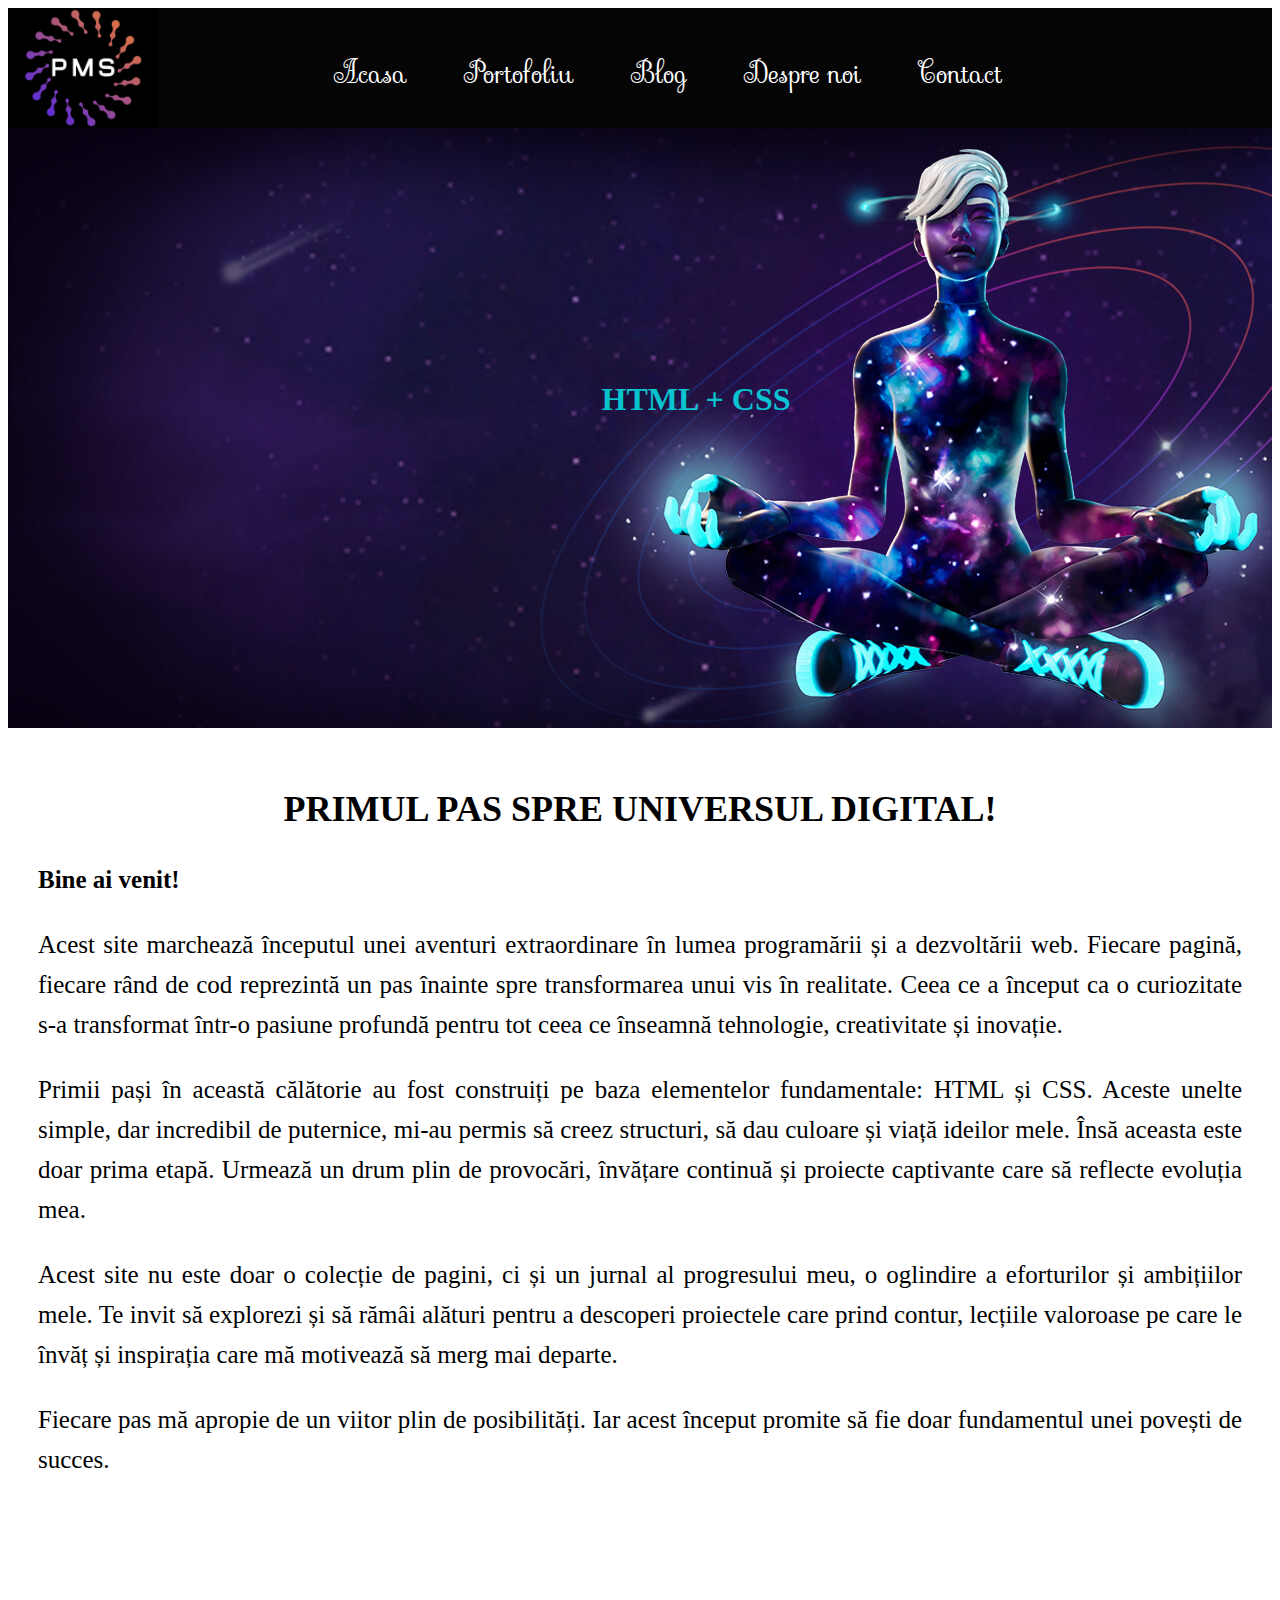
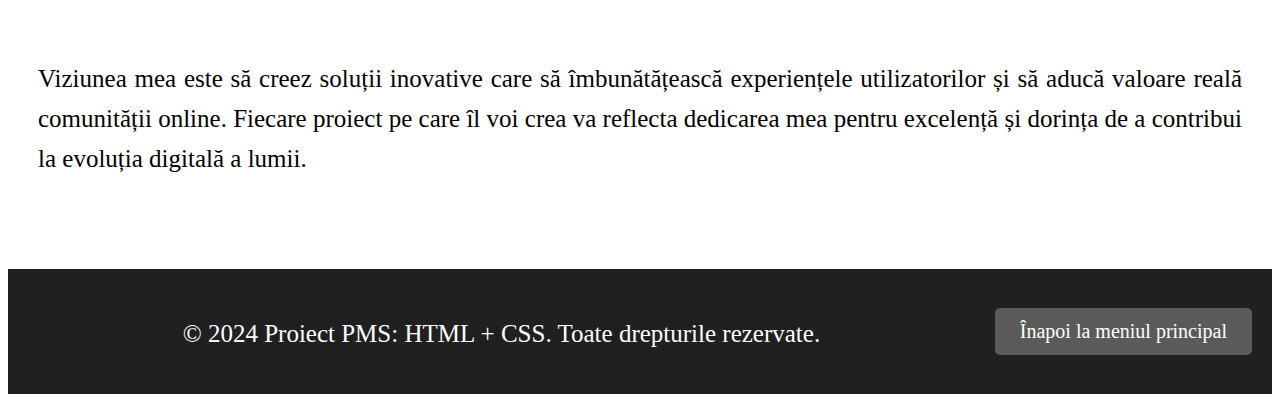
==== index.html @ cedddae9 "html-css-project" ====
<!DOCTYPE html>
<html lang="en">

<head>
    <meta charset="UTF-8">
    <meta name="viewport" content="width=device-width, initial-scale=1.0">
    <meta name="description" content="Primul meu proiect HTML">
    <meta name="keywords" content="HTML, CSS, JavaScript">
    <meta name="author" content="Raducu Mihaela">

    <title>Proiect PMS: HTML + CSS</title>

    <link rel="preconnect" href="https://fonts.googleapis.com">
    <link rel="preconnect" href="https://fonts.gstatic.com" crossorigin>
    <link href="https://fonts.googleapis.com/css2?family=Edu+AU+VIC+WA+NT+Pre:wght@400..700&family=Lato:ital,wght@0,100;0,300;0,400;0,700;0,900;1,100;1,300;1,400;1,700;1,900&family=Sevillana&display=swap" rel="stylesheet"> 

    <link rel="stylesheet" href="./assets/css/style.css">
    <link rel="icon" type="image/png" href="./assets/images/favicon/favicon-96x96.png" sizes="96x96" />
    <link rel="icon" type="image/svg+xml" href="./assets/images/favicon/favicon.svg" />
    <link rel="shortcut icon" href="./assets/images/favicon/favicon.ico" />
    <link rel="apple-touch-icon" sizes="180x180" href="./assets/images/favicon/apple-touch-icon.png" />
    <link rel="manifest" href="./assets/images/favicon/site.webmanifest" />

</head> 

<body>
    <!--START HEADER-->
    <header>
        <div class="logo"> 
            <img id="logo" src="./assets/images/PMS.png" alt="">
        </div>
        <nav>
            <ul>
                <li> <a href="./index.html">Acasa</a></li>
                <li><a href="./pages/portofoliu.html">Portofoliu</a></li>
                <li><a href="./pages/blog.html">Blog</a></li>
                <li><a href="./pages/despre.html">Despre noi</a></li>
                <li><a href="./pages/contact.html">Contact</a></li>
            </ul>
        </nav>
    </header>
    <!--START HEADER-->
    <!--START BANNER-->
    <div id="banner">
        <section>
            <h1>HTML + CSS</h1>
        </section>
    </div>
    <!--START BANNER-->
    <main>
        <section class="container">
            <h2 class="colorat">PRIMUL PAS SPRE UNIVERSUL DIGITAL!</h2>
            <p><strong>Bine ai venit!</strong></p>
            <p>Acest site marchează începutul unei aventuri extraordinare în lumea programării și a dezvoltării web. Fiecare pagină, fiecare rând de cod reprezintă un pas înainte spre transformarea unui vis în realitate. Ceea ce a început ca o curiozitate s-a transformat într-o pasiune profundă pentru tot ceea ce înseamnă tehnologie, creativitate și inovație.</p>
            <p>Primii pași în această călătorie au fost construiți pe baza elementelor fundamentale: HTML și CSS. Aceste unelte simple, dar incredibil de puternice, mi-au permis să creez structuri, să dau culoare și viață ideilor mele. Însă aceasta este doar prima etapă. Urmează un drum plin de provocări, învățare continuă și proiecte captivante care să reflecte evoluția mea.</p>
            <p>Acest site nu este doar o colecție de pagini, ci și un jurnal al progresului meu, o oglindire a eforturilor și ambițiilor mele. Te invit să explorezi și să rămâi alături pentru a descoperi proiectele care prind contur, lecțiile valoroase pe care le învăț și inspirația care mă motivează să merg mai departe.</p>
            <p>Fiecare pas mă apropie de un viitor plin de posibilități. Iar acest început promite să fie doar fundamentul unei povești de succes.</p>
        </section>
        <section id="foto" class="container">
            <img src="https://img.freepik.com/free-vector/website-creator-concept-illustration_114360-3802.jpg?t=st=1733808914~exp=1733812514~hmac=a240d6dbf52d3c0022d037932f9fde8211e12c4f425bcb30756f7b997f9238bc&w=740" alt="" class="foto">
            <img src="https://img.freepik.com/free-vector/software-code-testing-concept-illustration_114360-8174.jpg?t=st=1733808963~exp=1733812563~hmac=477797dc3344c25aa40a9733ea1f8cc86f74345893cbe39cbbc6567656a714c2&w=740" alt="" class="foto">
            <img src="https://img.freepik.com/free-vector/it-job-concept-illustration_114360-27000.jpg?t=st=1733809009~exp=1733812609~hmac=92595f351b4ae441b3c26846a9f82569e0b0d2fbfc6d18ab0e8a703df8806863&w=740" alt="" class="foto">
        </section>
        <section class="container">
            <p>Viziunea mea este să creez soluții inovative care să îmbunătățească experiențele utilizatorilor și să aducă valoare reală comunității online. Fiecare proiect pe care îl voi crea va reflecta dedicarea mea pentru excelență și dorința de a contribui la evoluția digitală a lumii.</p>
        </section>
        
    </main>    
    <footer>
        <div class="footer-content">
            <p>&copy; 2024 Proiect PMS: HTML + CSS. Toate drepturile rezervate.</p>
        </div>
        <a href="#" class="scrollToTop">Înapoi la meniul principal</a>
    </footer>

</body>
</html>
---- assets/css/style.css ----
@font-face {
    font-family: 'Sevillana';
    src: url('../fonts/Sevillana-Regular.eot');
    src: local('Sevillana'), local('Sevillana-Regular'),
        url('../fonts/Sevillana-Regular.eot') format('embedded-opentype'),
        url('../fonts/Sevillana-Regular.woff2') format('woff2'),
        url('../fonts/Sevillana-Regular.woff') format('woff'),
        url('../fonts/Sevillana-Regular.ttf') format('truetype'),
        url('../fonts/Sevillana-Regular.svg') format('svg');
    font-weight: normal;
    font-style: normal;
    font-display: swap;
}

.logo{
    width: 100%;
    max-width: 300px;
    float: left;

}
#logo{
    width: 100%;
    max-width: 150px;
}
nav{
    width: 100%;
   
}
nav ul {
    height: 30px;
    padding: 45px 0px;
    background-color: rgba(0, 0, 0, 0.982);
    margin: 0px;
}
nav ul li{
    display: inline;
    padding: 20px 25px;
    list-style: none;
}
nav ul li:hover,nav ul li.active{
    background-color: rgba(37, 4, 91, 0.536);
}
nav ul li:hover{
    color: aqua;

}
/* nav ul li:hover a{
color: red;
} */
nav ul li a{
    font-size: 30px;
    color: white;
    text-decoration: none;
    font-family: "Sevillana", serif;
    font-weight: 400;
    font-style: normal;
}
/*END HEADER*/

#banner{
    width: 100%;
    height: 600px;
    background-image: url(../images/banner3.gif);
}
#banner h1{
    color:rgba(0, 255, 255, 0.749);
    text-align: center;
    position: absolute;
    left: 47%;
    top: 40%;
    
}

/* END BANNER */
.container{
    margin: 20px 0px;
    padding: 10px 30px;
    font-size: x-large;
}
section h2{
    text-align: center;
}
section p{
    text-align: justify;
}

#foto{
    width: 100%;
    max-width: 1800px;
    margin: auto;
    text-align: center;
}
#foto img.foto{
    display: inline-block;
    margin: 10px;
    max-width: 500px;
    width: 100%;
    height: auto;
}
/* Culoare text pentru fraze colorate */
.colorat {
    color: black;
    font-weight: bold;
}

/* Îngroșarea textului */
.strong {
    font-weight: bold;
    color: rgb(0, 208, 255);
}
h3{
    color: rgb(243, 73, 6);
}

/* Stilizare lista ordonată */
ol {
    margin-left: 20px; /* Distanță pentru a face lista mai lizibilă */
    padding-left: 20px;
    font-size: 25px;
}

/* Stilizare lista neordonată */
ul {
    margin-left: 20px;
    padding-left: 20px;
    font-size: 25px;
}

/* Stilizarea paragrafului pentru a adăuga spațiu între ele */
p {
    margin-bottom: 20px; /* Spațiu mai mare între paragrafe */
    line-height: 1.6; 
    font-size: 25px;
}

footer{
    display: flex;
    justify-content: center; /* Centrează textul pe orizontală */
    align-items: center; /* Centrează elementele pe verticală */
    background-color: rgba(0, 0, 0, 0.874);
    color: white;
    padding: 20px;
    margin-top: 60px;
    text-align: center;
    position: relative;
}
footer .footer-content {
    display: flex;
    justify-content: center; /* Centrează conținutul textului */
    flex: 1; /* Permite textului să ocupe toată lățimea disponibilă */
}
/* Stilizare buton pentru a-l poziționa în partea dreaptă */
footer .scrollToTop {
    margin-left: 20px; 
    background-color: rgba(128, 128, 128, 0.61);
    color: white;
    border-radius: 5px;
    padding: 12px 25px;
    font-size: 20px;
    cursor: pointer;
    transition: all 0.3s ease;
    text-decoration: none; /* Elimină sublinierea */
}

/* Adăugăm un efect de hover pentru buton */
footer .scrollToTop:hover {
    background-color: grey;
    
}    
/*End footer*/    

/* Start table */
/* Stilizare tabel */
table {
    width: 100%;
    border-collapse: collapse;
    margin: 20px 0;
    font-family: Arial, sans-serif;
}

/* Stilizare antet tabel */
th {
    background-color: #7646a6d3;
    color: white;
    text-align: center;
    padding: 12px 15px;
}

/* Stilizare celule tabel */
td {
    background-color: #f9f9f9;
    color: #333;
    text-align: center;
    padding: 12px 15px;
    border-bottom: 1px solid #ddd;
}

/* Stilizare hover pentru rânduri */
tr:hover {
    background-color: #f1f1f1;
}

/* Stilizare linkuri */
a {
    color: #572c98;
    text-decoration: none;
}

a:hover {
    text-decoration: underline;
}
.bold-link {
    font-weight: bold;
}

/* End table*/

/*START FORMULAR PENTRU PAGINA BLOG*/
.comment-section {
    display: flex;
    flex-direction: column;
    gap: 10px; 
    align-items: flex-start; 
    width: 100%; 
    max-width: 600px; 
    margin: 0; 
    padding: 10px; 
}
.comment-box {
    border: 1px solid #ccc;
    border-radius: 6px;
    padding: 20px 30px;
    max-width: 500px;
    background-color: #f9f9f9; 
    margin: 20px;  
} 
.comment-section form {
    width: 100%;
}

.comment-section textarea {
    width: 100%; 
    padding: 8px;
    border: 1px solid #ccc;
    border-radius: 4px;
    resize: vertical;
    box-sizing: border-box;
    font-size: 18px;
}

.comment-section label {
    font-weight: bold;
    font-size: 20px;
}

.comment-section button {
    padding: 10px 22px;
    font-size: 16px;
    height: auto;
    border: none;
    background-color: #7300ff;
    color: white;
    border-radius: 4px;
    cursor: pointer;
    align-self: flex-start; 
}

.comment-section button:hover {
    background-color: #7300ffd2;
}

/*STOP FORMULAR PENTRU PAGINA BLOG*/

/*START FORMULAR CONTACT*/
/* General Layout */

.contact-page footer {
    margin-top: 0;
    padding-top: 0;
}

.page-wrapper {
    background: linear-gradient(45deg, #7b5c67, #080808); 
    padding-top: 130px;
    padding-bottom: 130px;
    flex-grow: 1;
    
}

.wrapper {
    max-width: 600px;
    margin: 0 auto;
}

.card {
    padding: 50px;
    background-color: white;
    border-radius: 10px;
    box-shadow: 0 4px 6px rgba(0, 0, 0, 0.1);
}

.card-body {
    padding: 10px;
}

/* Titluri */
.title, .titlu {
    font-family: 'Lato', sans-serif;
    color: #333;
    font-size: 24px;
    text-align: center;
    font-weight: bold;
    margin-bottom: 20px;
    text-transform: capitalize; /* Opțional */
}

/* Structură pentru câmpurile formularului */
.row {
    display: flex;
    flex-wrap: wrap;
    gap: 20px;
    margin-bottom: 20px;
}

.col-2 {
    width: calc(50% - 10px); /* Două coloane cu spațiere egală */
}

.col-1 {
    width: 100%; /* Coloana care ocupă întreaga linie */
}

.input-group {
    width: 100%;
    margin-bottom: 20px;
}

.input--style-4 {
    width: 100%;
    padding: 10px 15px;
    border-radius: 4px;
    border: 1px solid #ccc;
    font-size: 16px;
    font-family: 'Lato', sans-serif;
    box-sizing: border-box; /* Evită problemele de dimensiune */
}

/* Birthday și Gender pe aceeași linie */
.birthday-gender-row {
    display: flex;
    justify-content: space-between;
    gap: 20px;
}

.birthday-box {
    flex: 1;
}

.gender-box {
    flex: 1;
}

/* Male și Female sub Gender */
.gender-options {
    display: flex;
    justify-content: flex-start;
    gap: 20px;
    margin-top: 10px;
}
.p-t-10 {
    display: flex; 
    gap: 15px; 
    align-items: center; 
     margin-top: 10px;
}
.radio-container {
    display: flex;
    align-items: center;
    gap: 5px;
}
.radio-container .checkmark {
    display: inline-block;
    width: 20px;
    height: 20px;
    border-radius: 50%;
    background-color: transparent;
    margin-left: 5px;
    position: relative;
}

.radio-container input[type="radio"] {
    margin: 0;
}

.radio-container label {
    font-family: 'Lato', sans-serif;
    font-size: 16px;
    color: #333;
}

/* Styling pentru select */
.rs-select2 select {
    background-color: #fff;
    color: #333;
    padding: 10px 15px;
    width: 100%;
    border-radius: 4px;
    border: 1px solid #ccc;
    font-family: 'Lato', sans-serif;
    font-size: 16px;
}

/* Ascunde opțiunea duplicată "Choose option" */
.rs-select2 select option[value=""] {
    display: none; /* Ascunde opțiunea duplicată */
}

/* Subject ocupă două coloane */
.subject-box {
    width: 100%;
    grid-column: span 2;
}

/* Butonul Submit */
.btn--blue {
    background-color: #3f1e47;
    color: white;
    padding: 15px 20px;
    border-radius: 4px;
    width: 40%;
    font-size: 20px;
    font-family: 'Lato', sans-serif;
    text-align: center;
    cursor: pointer;
    border: none;
    transition: background-color 0.3s ease;
    margin-top: 20px;
}

.btn--blue:hover {
    background-color: #180c1b;
}

/* Responsive pentru mobil */
@media (max-width: 768px) {
    .row {
        flex-direction: column;
    }

    .col-2 {
        width: 100%;
    }

    .btn--blue {
        font-size: 14px;
    }

    .birthday-gender-row {
        flex-direction: column;
    }
}


/*END FORMULAR CONTACT*/
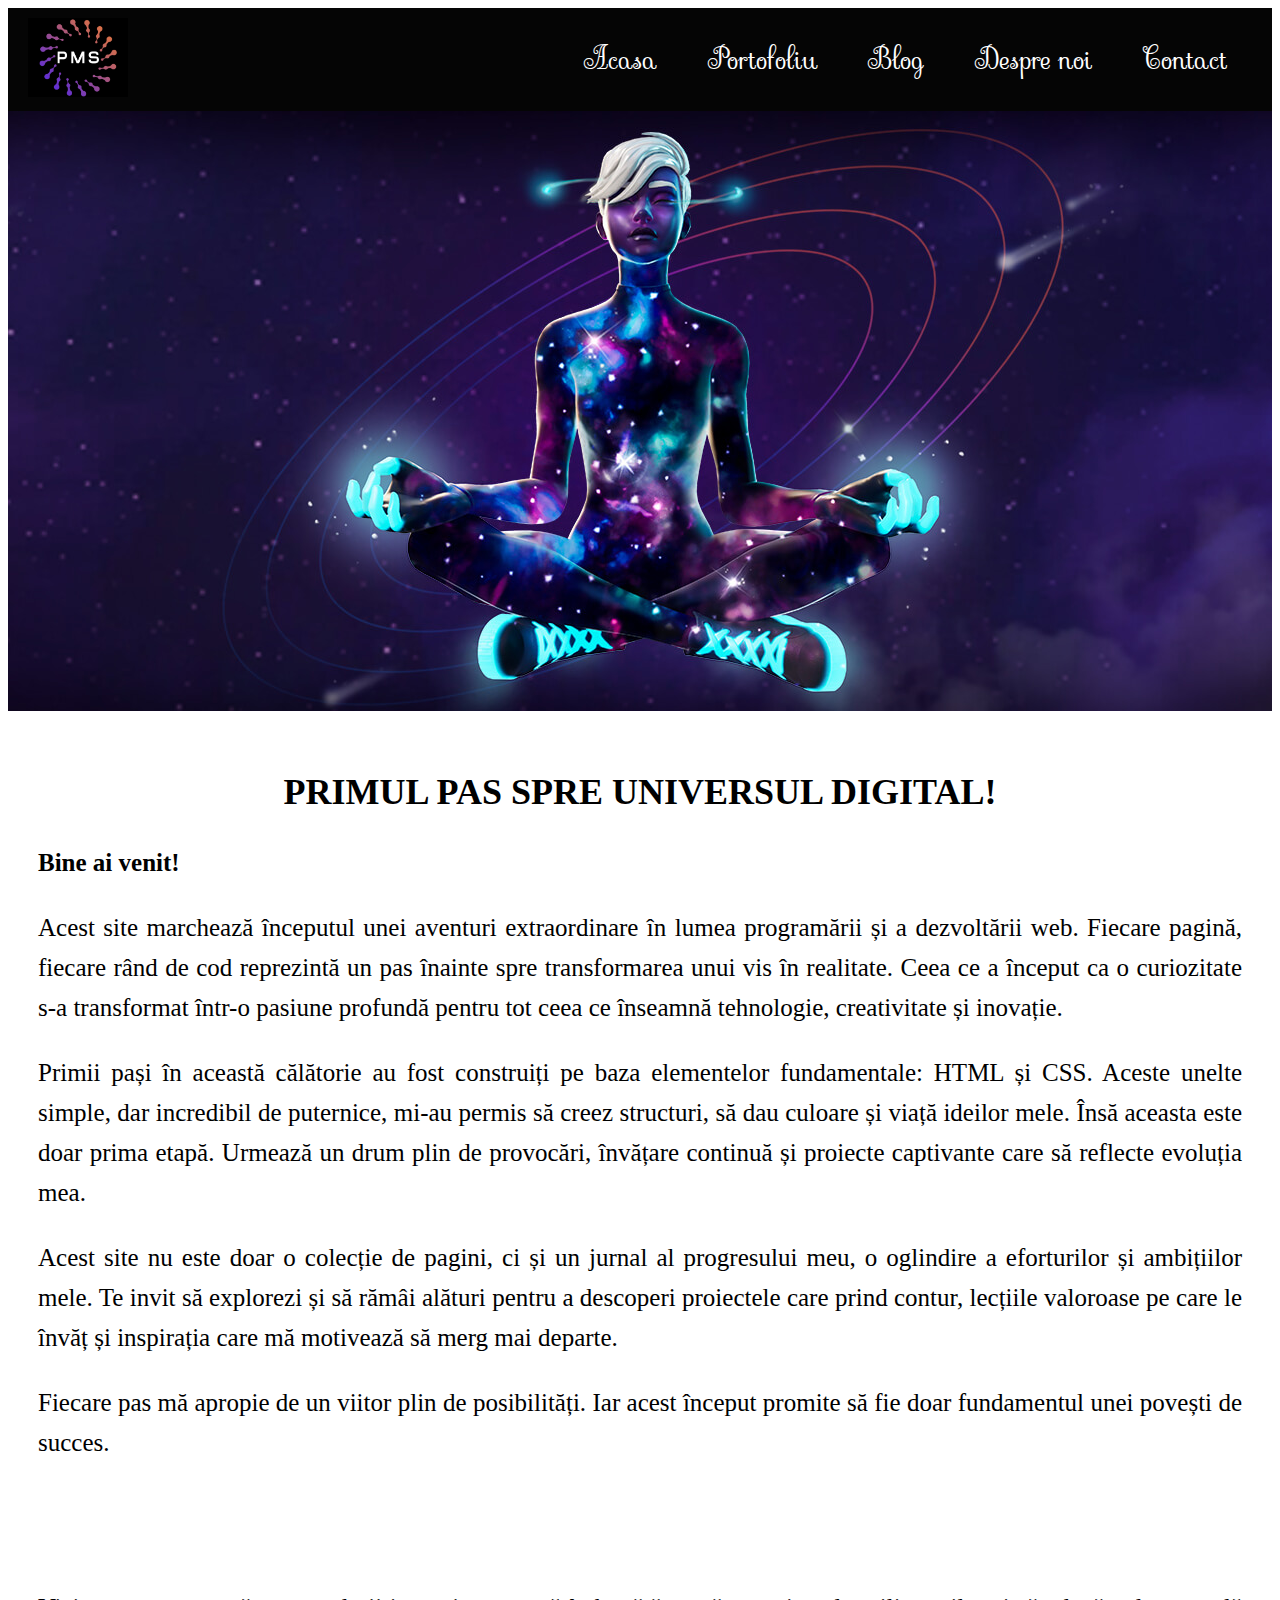
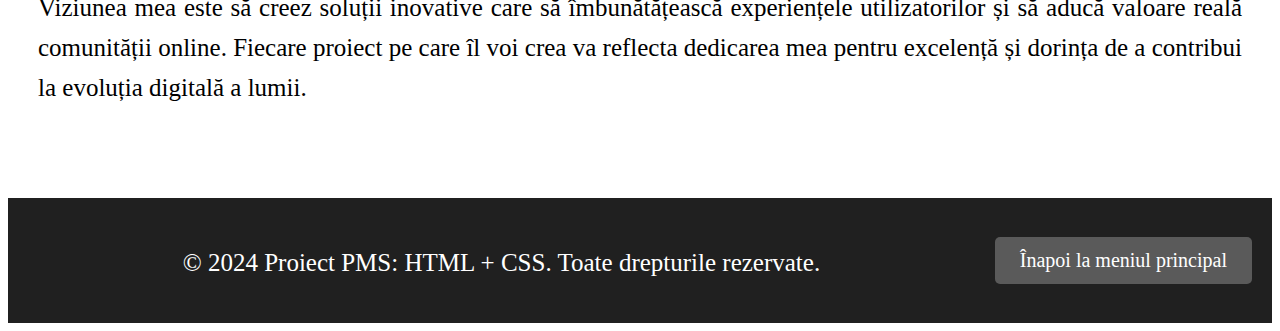
==== commit 4b0806cb: "html-css-project" ====
--- a/index.html
+++ b/index.html
@@ -13,7 +13,10 @@
     <link rel="preconnect" href="https://fonts.googleapis.com">
     <link rel="preconnect" href="https://fonts.gstatic.com" crossorigin>
     <link href="https://fonts.googleapis.com/css2?family=Edu+AU+VIC+WA+NT+Pre:wght@400..700&family=Lato:ital,wght@0,100;0,300;0,400;0,700;0,900;1,100;1,300;1,400;1,700;1,900&family=Sevillana&display=swap" rel="stylesheet"> 
-
+    
+    <!-- Font Awesome pentru iconițe -->
+    <link rel="stylesheet" href="https://cdnjs.cloudflare.com/ajax/libs/font-awesome/6.4.2/css/all.min.css"> 
+   
     <link rel="stylesheet" href="./assets/css/style.css">
     <link rel="icon" type="image/png" href="./assets/images/favicon/favicon-96x96.png" sizes="96x96" />
     <link rel="icon" type="image/svg+xml" href="./assets/images/favicon/favicon.svg" />
@@ -23,30 +26,38 @@
 
 </head> 
 
-<body>
+<body class="acasa-page">
     <!--START HEADER-->
     <header>
         <div class="logo"> 
             <img id="logo" src="./assets/images/PMS.png" alt="">
-        </div>
+         </div>
+        <!-- Buton de toggle pentru meniul mobil -->
+        <div class="header-container">
+            <input type="checkbox" id="menu-toggle">
+            <label for="menu-toggle" class="menu-icon">
+                <i class="fas fa-bars"></i> <!-- Iconiță meniu -->
+                <i class="fas fa-times"></i> <!-- Iconiță închidere -->
+            </label>   
         <nav>
             <ul>
-                <li> <a href="./index.html">Acasa</a></li>
+                <li><a href="./index.html">Acasa</a></li>
                 <li><a href="./pages/portofoliu.html">Portofoliu</a></li>
                 <li><a href="./pages/blog.html">Blog</a></li>
                 <li><a href="./pages/despre.html">Despre noi</a></li>
                 <li><a href="./pages/contact.html">Contact</a></li>
             </ul>
         </nav>
+        </div> 
     </header>
-    <!--START HEADER-->
+    <!--END HEADER-->
     <!--START BANNER-->
     <div id="banner">
         <section>
-            <h1>HTML + CSS</h1>
+            <h1></h1>
         </section>
     </div>
-    <!--START BANNER-->
+    <!--END BANNER-->
     <main>
         <section class="container">
             <h2 class="colorat">PRIMUL PAS SPRE UNIVERSUL DIGITAL!</h2>
@@ -57,9 +68,9 @@
             <p>Fiecare pas mă apropie de un viitor plin de posibilități. Iar acest început promite să fie doar fundamentul unei povești de succes.</p>
         </section>
         <section id="foto" class="container">
-            <img src="https://img.freepik.com/free-vector/website-creator-concept-illustration_114360-3802.jpg?t=st=1733808914~exp=1733812514~hmac=a240d6dbf52d3c0022d037932f9fde8211e12c4f425bcb30756f7b997f9238bc&w=740" alt="" class="foto">
             <img src="https://img.freepik.com/free-vector/software-code-testing-concept-illustration_114360-8174.jpg?t=st=1733808963~exp=1733812563~hmac=477797dc3344c25aa40a9733ea1f8cc86f74345893cbe39cbbc6567656a714c2&w=740" alt="" class="foto">
             <img src="https://img.freepik.com/free-vector/it-job-concept-illustration_114360-27000.jpg?t=st=1733809009~exp=1733812609~hmac=92595f351b4ae441b3c26846a9f82569e0b0d2fbfc6d18ab0e8a703df8806863&w=740" alt="" class="foto">
+            <img src="https://img.freepik.com/free-vector/website-creator-concept-illustration_114360-3802.jpg?t=st=1733808914~exp=1733812514~hmac=a240d6dbf52d3c0022d037932f9fde8211e12c4f425bcb30756f7b997f9238bc&w=740" alt="" class="foto">
         </section>
         <section class="container">
             <p>Viziunea mea este să creez soluții inovative care să îmbunătățească experiențele utilizatorilor și să aducă valoare reală comunității online. Fiecare proiect pe care îl voi crea va reflecta dedicarea mea pentru excelență și dorința de a contribui la evoluția digitală a lumii.</p>
--- a/assets/css/style.css
+++ b/assets/css/style.css
@@ -11,31 +11,38 @@
     font-style: normal;
     font-display: swap;
 }
+/* Asigură bara de navigare vizibilă mereu */
+header {
+    background-color: rgba(0, 0, 0, 0.982);
+    display: flex;
+    justify-content: space-between;
+    align-items: center;
+    padding: 10px 20px;
+    top: 0;
+    z-index: 1000;
+}
 
 .logo{
-    width: 100%;
-    max-width: 300px;
-    float: left;
+    max-width: 100px;
 
 }
 #logo{
     width: 100%;
-    max-width: 150px;
 }
 nav{
     width: 100%;
+    position: relative;
    
 }
 nav ul {
-    height: 30px;
-    padding: 45px 0px;
-    background-color: rgba(0, 0, 0, 0.982);
-    margin: 0px;
+    list-style: none;
+    display: flex;
+    justify-content: center;
+    margin: 0;
+    padding: 0;
 }
 nav ul li{
-    display: inline;
     padding: 20px 25px;
-    list-style: none;
 }
 nav ul li:hover,nav ul li.active{
     background-color: rgba(37, 4, 91, 0.536);
@@ -57,21 +64,7 @@
 }
 /*END HEADER*/
 
-#banner{
-    width: 100%;
-    height: 600px;
-    background-image: url(../images/banner3.gif);
-}
-#banner h1{
-    color:rgba(0, 255, 255, 0.749);
-    text-align: center;
-    position: absolute;
-    left: 47%;
-    top: 40%;
-    
-}
-
-/* END BANNER */
+
 .container{
     margin: 20px 0px;
     padding: 10px 30px;
@@ -459,6 +452,112 @@
         flex-direction: column;
     }
 }
-
-
 /*END FORMULAR CONTACT*/
+
+
+/*START MODIFICARI PAG ACASA*/
+
+/* MENIU MOBIL */
+#menu-toggle {
+    display: none;
+}
+
+.menu-icon {
+    font-size: 30px;
+    cursor: pointer;
+    color: white;
+    z-index: 10;
+}
+
+.menu-icon i:last-child {
+    display: none;
+}
+
+#menu-toggle:checked + .menu-icon i:first-child {
+    display: none;
+}
+
+#menu-toggle:checked + .menu-icon i:last-child {
+    display: inline;
+}
+
+/* START BANNER */
+.acasa-page #banner {
+    width: 100%;
+    height: 600px;
+    background-image: url(../images/banner3.gif);
+    background-size: cover;
+    background-position: center;
+    position: relative;
+}
+
+.acasa-page #banner h1 {
+    color: rgba(0, 255, 255, 0.749);
+    text-align: center;
+    position: absolute;
+    left: 50%;
+    top: 50%;
+    transform: translate(-50%, -50%);
+}
+/* END BANNER */
+
+.acasa-page #foto {
+    width: 100%;
+    max-width: 100%;
+    margin: 0 auto;
+    text-align: center;
+    overflow: hidden; /* Elimină complet scroll-ul orizontal */
+    display: flex;
+    flex-wrap: wrap;
+    justify-content: center; /* Centrează imaginile */
+    padding: 0; /* Elimină orice padding care împinge imaginile */
+    box-sizing: border-box; /* Asigură că padding-ul nu afectează lățimea */
+}
+
+.acasa-page #foto img.foto {
+    display: block;
+    margin: 10px;
+    max-width: calc(33.33% - 20px); /* Pe desktop: 3 imagini pe rând */
+    width: auto;
+    height: auto;
+}
+
+/* MENIU MOBIL */
+@media (max-width: 768px) {
+    .menu-icon {
+        display: block;
+    }
+    .acasa-page nav ul {
+        display: none;
+        flex-direction: column;
+        background-color: rgba(37, 4, 91, 0.536);
+        text-align: center;
+    }
+    .acasa-page nav ul li {
+        display: block;
+        padding: 15px 0;
+    }
+    #menu-toggle:checked ~ nav ul {
+        display: flex;
+    }
+    .acasa-page #banner {
+        height: 400px;
+    }
+    .acasa-page #banner h1 {
+        font-size: 24px;
+    }
+    .acasa-page #foto {
+        flex-direction: column; /* Pune imaginile una sub alta */
+        align-items: center; /* Centrează imaginile */
+    }
+    .acasa-page #foto img.foto {
+        max-width: 90%; /* Asigură că imaginile nu depășesc ecranul */
+        width: auto;
+    }
+    
+}
+@media (min-width: 769px) {
+    .menu-icon {
+        display: none;
+    }
+}
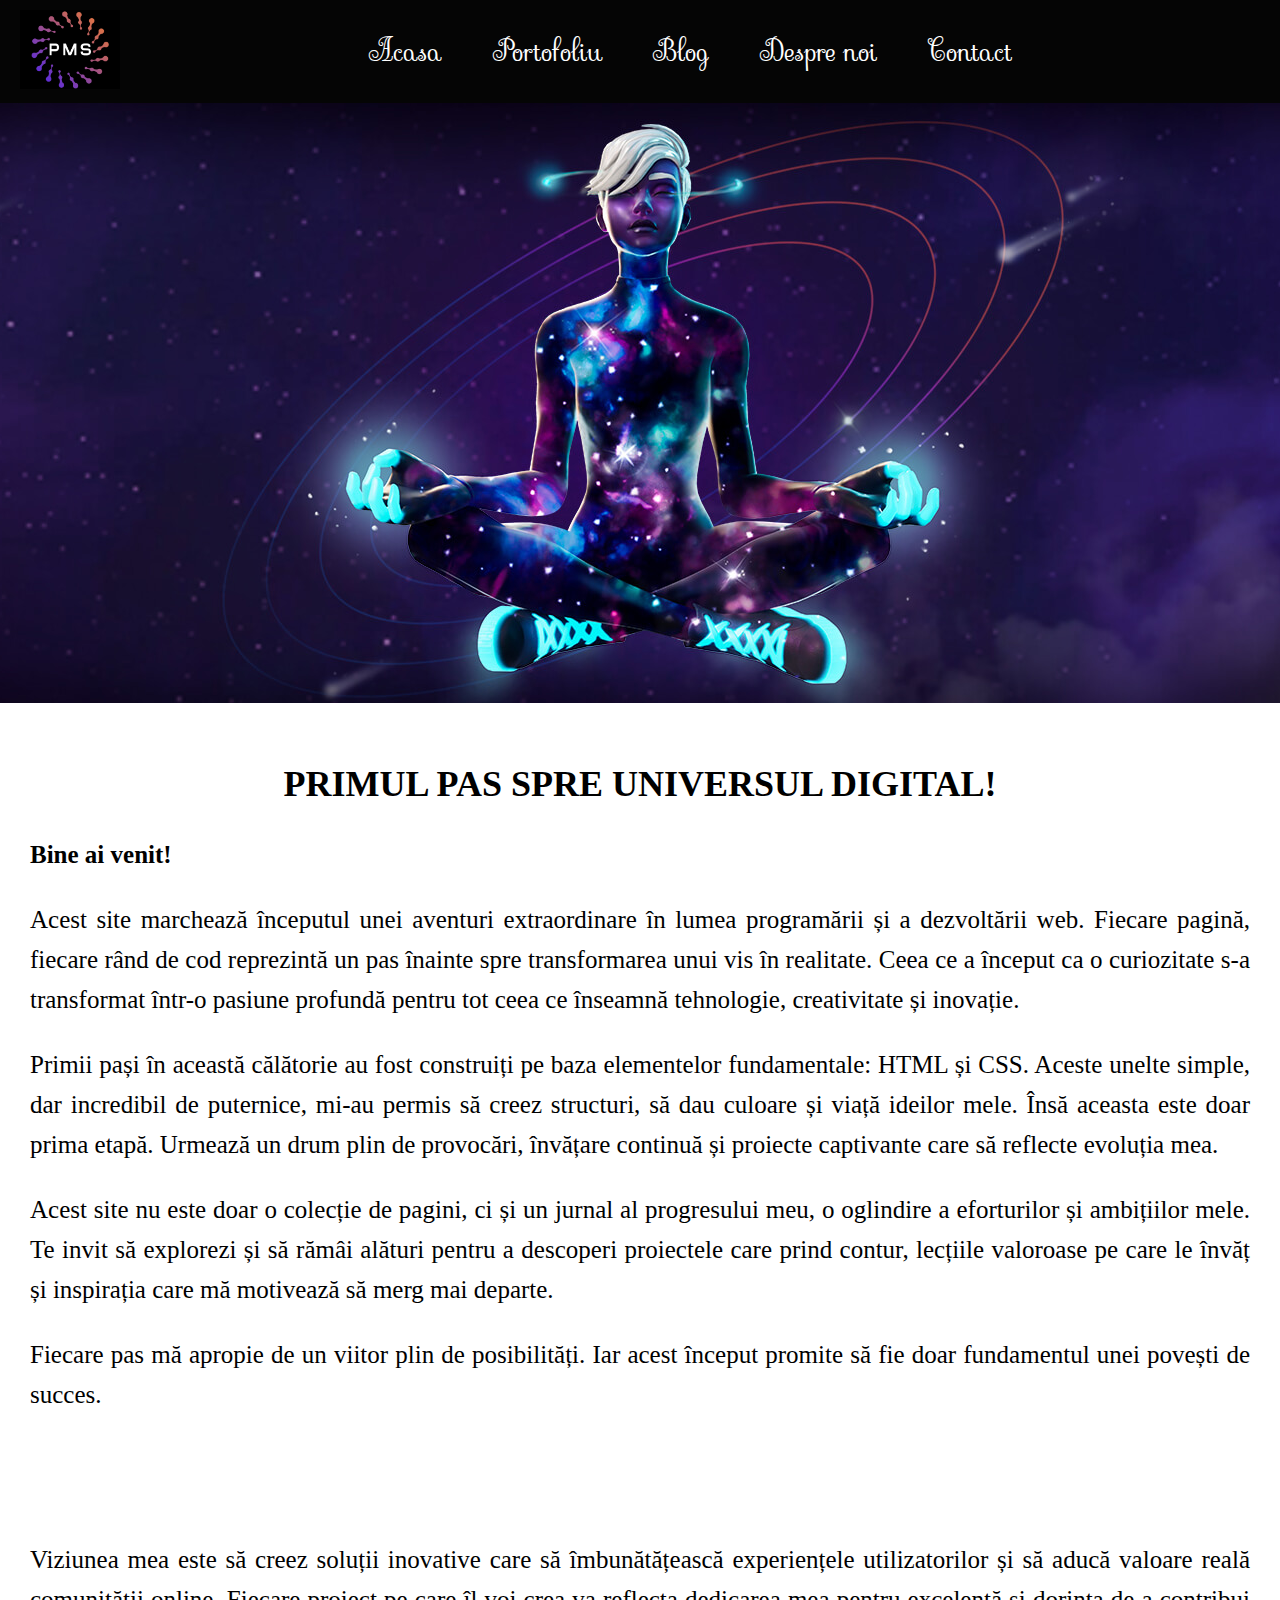
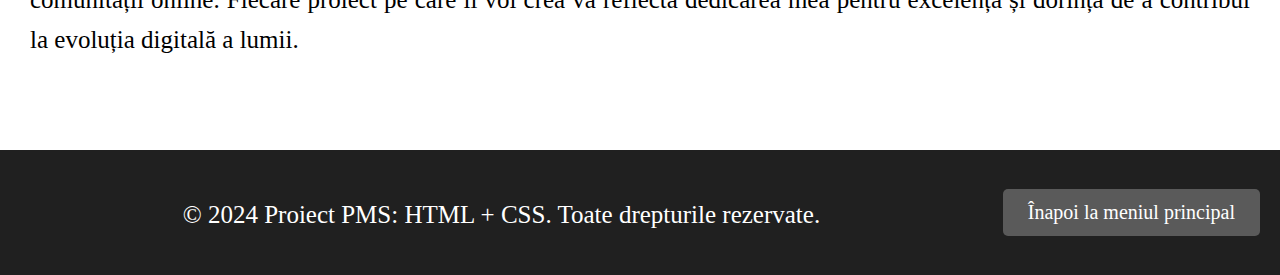
==== commit ecbc37d8: "html-css-project" ====
--- a/index.html
+++ b/index.html
@@ -41,14 +41,14 @@
             </label>   
         <nav>
             <ul>
-                <li><a href="./index.html">Acasa</a></li>
+                <li><a href="./index.html" class="acasa-page">Acasa</a></li>
                 <li><a href="./pages/portofoliu.html">Portofoliu</a></li>
                 <li><a href="./pages/blog.html">Blog</a></li>
                 <li><a href="./pages/despre.html">Despre noi</a></li>
                 <li><a href="./pages/contact.html">Contact</a></li>
             </ul>
         </nav>
-        </div> 
+    </div> 
     </header>
     <!--END HEADER-->
     <!--START BANNER-->
@@ -83,6 +83,19 @@
         </div>
         <a href="#" class="scrollToTop">Înapoi la meniul principal</a>
     </footer>
-
+    <script>
+        document.addEventListener("DOMContentLoaded", function () {
+            const menuToggle = document.getElementById("menu-toggle");
+            const body = document.body;
+        
+            menuToggle.addEventListener("change", function () {
+                if (menuToggle.checked) {
+                    body.style.overflow = "hidden"; // Blochează scroll-ul
+                } else {
+                    body.style.overflow = ""; // Repornește scroll-ul
+                }
+            });
+        });
+        </script>
 </body>
 </html>--- a/assets/css/style.css
+++ b/assets/css/style.css
@@ -20,6 +20,7 @@
     padding: 10px 20px;
     top: 0;
     z-index: 1000;
+    
 }
 
 .logo{
@@ -45,7 +46,7 @@
     padding: 20px 25px;
 }
 nav ul li:hover,nav ul li.active{
-    background-color: rgba(37, 4, 91, 0.536);
+    background-color: rgba(106, 5, 124, 0.728);
 }
 nav ul li:hover{
     color: aqua;
@@ -431,7 +432,7 @@
 }
 
 .btn--blue:hover {
-    background-color: #180c1b;
+    background-color: #1b0c10;
 }
 
 /* Responsive pentru mobil */
@@ -463,16 +464,27 @@
 }
 
 .menu-icon {
-    font-size: 30px;
+    font-size: 25px;
     cursor: pointer;
     color: white;
-    z-index: 10;
+    z-index: 4000; /* Mai mare decât meniul */
+    display: block;
+    position: absolute;
+    top: 35px; 
+    right: 40px;
 }
 
 .menu-icon i:last-child {
     display: none;
 }
-
+/* Iconița "X" în colțul meniului deschis */
+#menu-toggle:checked + .menu-icon {
+    position: fixed;
+    top: 35px;
+    right: 40px;
+    font-size: 25px;
+    z-index: 3000;
+}
 #menu-toggle:checked + .menu-icon i:first-child {
     display: none;
 }
@@ -489,6 +501,7 @@
     background-size: cover;
     background-position: center;
     position: relative;
+    z-index: 1; /* Banner-ul trebuie să fie sub meniu */
 }
 
 .acasa-page #banner h1 {
@@ -524,24 +537,56 @@
 
 /* MENIU MOBIL */
 @media (max-width: 768px) {
-    .menu-icon {
-        display: block;
-    }
+    .acasa-page nav {
+        position: fixed;
+        top: 0;
+        left: 0;
+        width: 100%;
+        height: 100vh; /* Ocupă tot ecranul */
+        background-color: rgba(37, 4, 91, 0.886);
+        display: none;
+        justify-content: center;
+        align-items: center;
+        z-index: 2000; /* Asigură că meniul stă deasupra bannerului */
+    }
+    html, body {
+        margin: 0;
+        padding: 0;
+        width: 100%;
+    }
+    
+    /* Afișează meniul când checkbox-ul este activat */
+    #menu-toggle:checked ~ nav {
+        display: grid;
+   }
     .acasa-page nav ul {
-        display: none;
-        flex-direction: column;
-        background-color: rgba(37, 4, 91, 0.536);
+        list-style: none;
+        padding: 0;
+        margin: 0;
+        display: flex;
+        flex-direction: column; /* Aranjează elementele vertical */
+        align-items: center; /* Centrează textul */
+        width: 100%;
         text-align: center;
     }
     .acasa-page nav ul li {
-        display: block;
-        padding: 15px 0;
-    }
-    #menu-toggle:checked ~ nav ul {
-        display: flex;
+        margin-bottom: 10px; 
+        padding: 5px 0;
+    }
+    .acasa-page nav ul li a {
+        font-size: 18px; /* Mărimea fontului pe mobil */
+        font-family: Arial, sans-serif;
+        color: white;
+        text-decoration: none;
+    }
+    /* Sublinierea „Acasă” când meniul este deschis */
+    #menu-toggle:checked ~ nav ul li a.acasa-page {
+    color: rgb(255, 51, 0); /* Culoarea textului */  
     }
     .acasa-page #banner {
         height: 400px;
+        position: relative; /* Evită ca bannerul să fie fixat peste meniu */
+    z-index: 1; /* Banner-ul trebuie să fie sub meniu */
     }
     .acasa-page #banner h1 {
         font-size: 24px;
@@ -554,10 +599,45 @@
         max-width: 90%; /* Asigură că imaginile nu depășesc ecranul */
         width: auto;
     }
-    
+    #menu-toggle:checked ~ .header-container {
+        position: fixed;
+        width: 100%;
+    }
+}
+
+/* Aplica stiluri doar pe mobil, dar nu pe pagina Acasă */
+@media (max-width: 768px) {
+    /* Meniu orizontal pe mobil */
+    body:not(.acasa-page) header nav ul {
+        align-items: center; /* Centrează elementele pe verticală */
+    }
+    /* Stiluri pentru celelalte pagini (nu Acasă) */
+    body:not(.acasa-page) header nav ul li {
+        padding: 3px 2px; /* Padding uniform pentru elemente */
+        line-height: 0;
+    }
+    body:not(.acasa-page) header nav ul li a {
+        font-size: 14px; /* Font mai mic pe mobil */
+        padding: 3px 3px; /* Reduți padding-ul pentru a ajusta distanțele pe mobil */
+        text-align: center; 
+        line-height: 2;
+    }
+    body:not(.acasa-page) header {
+        padding: 5px 10px; /* Reducem padding-ul general din header */
+    }
 }
 @media (min-width: 769px) {
     .menu-icon {
         display: none;
     }
-}
+    .header-container {
+        display: flexblock;
+        justify-content: center;
+        width: 100%;
+    }
+    html, body {
+        margin: 0;
+        padding: 0;
+        width: 100%;
+    }
+}
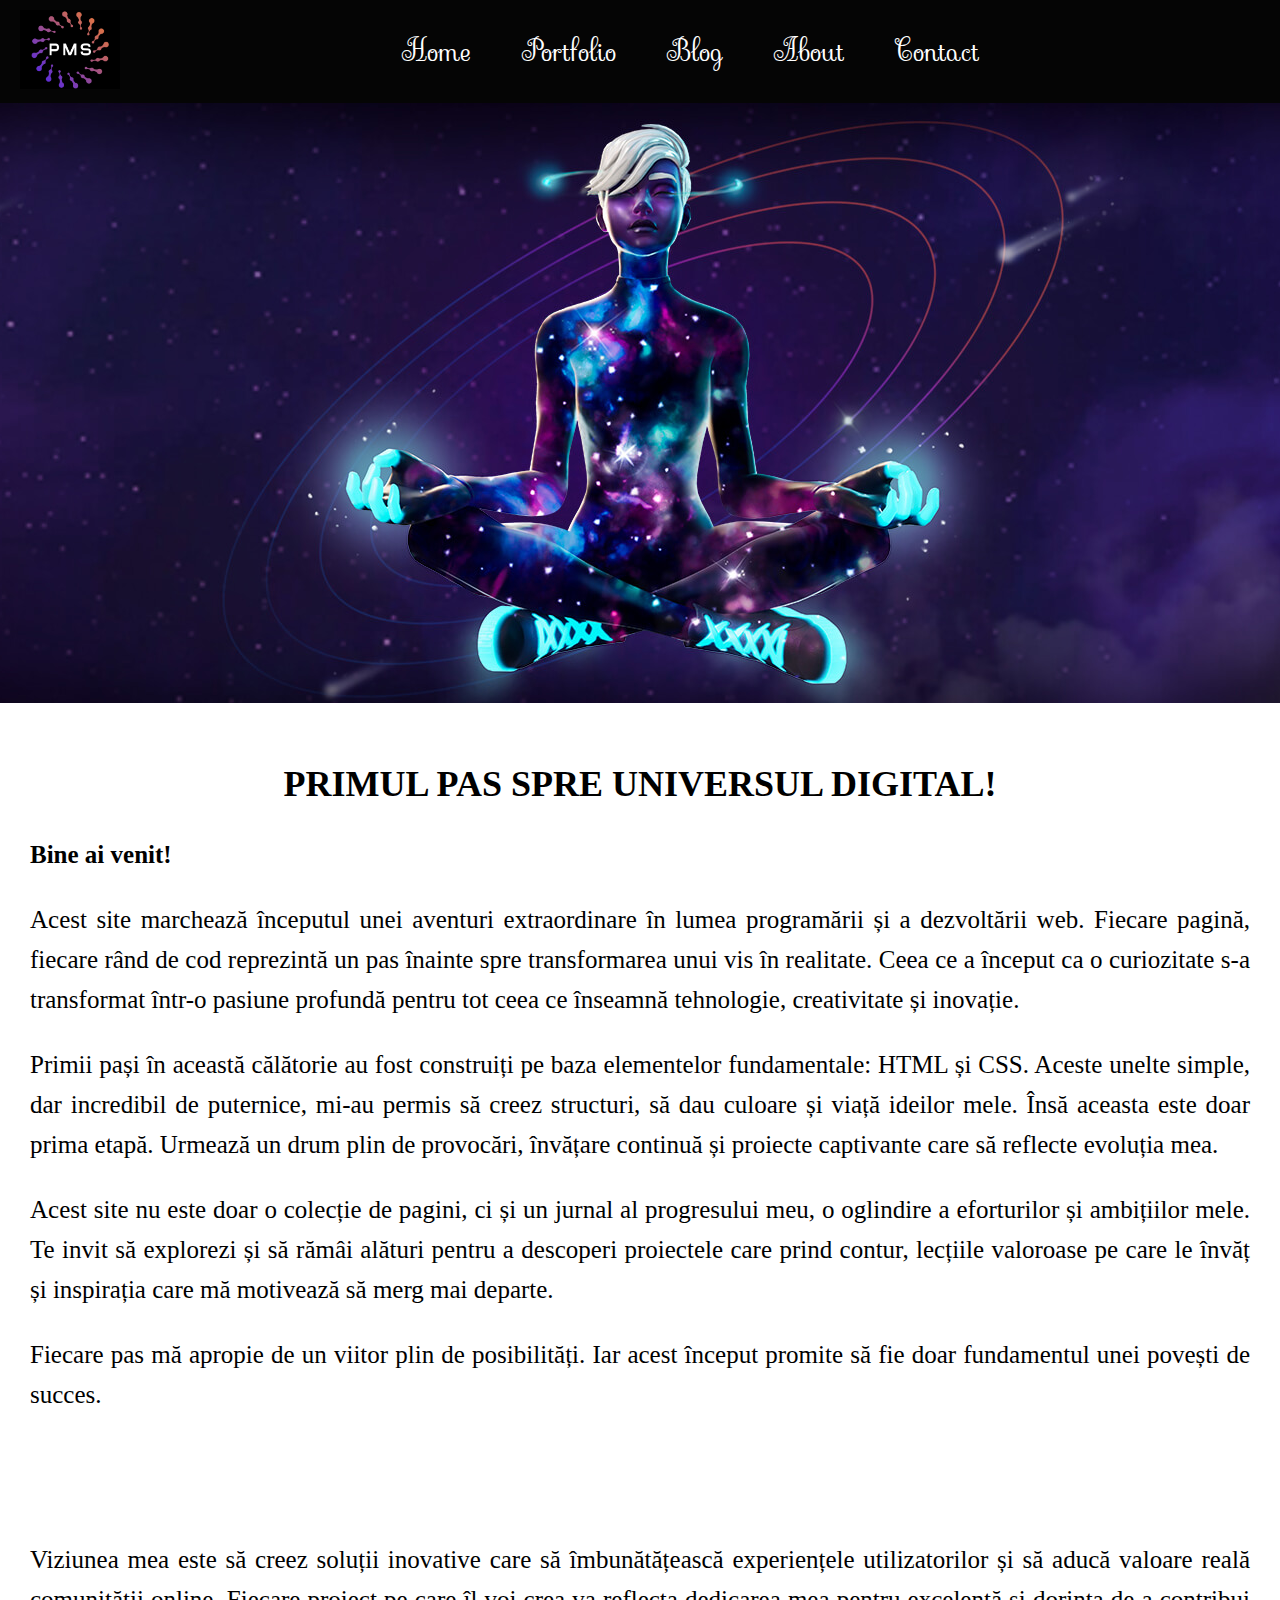
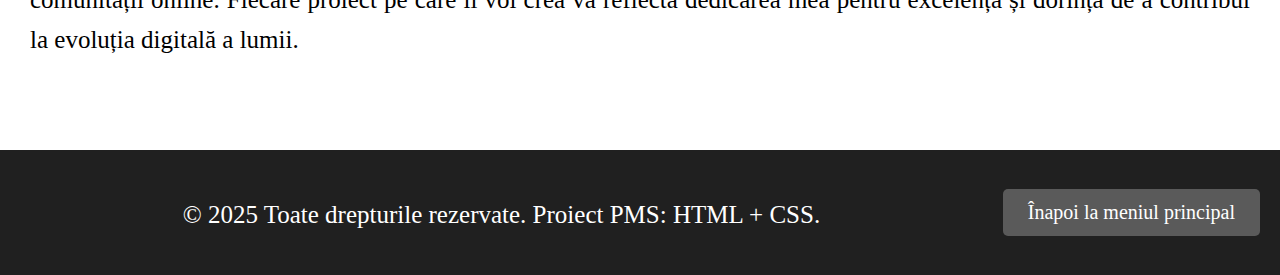
==== commit ef0af619: "html-css-project" ====
--- a/index.html
+++ b/index.html
@@ -41,10 +41,10 @@
             </label>   
         <nav>
             <ul>
-                <li><a href="./index.html" class="acasa-page">Acasa</a></li>
-                <li><a href="./pages/portofoliu.html">Portofoliu</a></li>
+                <li><a href="./index.html" class="acasa-page">Home</a></li>
+                <li><a href="./pages/portofoliu.html">Portfolio</a></li>
                 <li><a href="./pages/blog.html">Blog</a></li>
-                <li><a href="./pages/despre.html">Despre noi</a></li>
+                <li><a href="./pages/despre.html">About</a></li>
                 <li><a href="./pages/contact.html">Contact</a></li>
             </ul>
         </nav>
@@ -79,7 +79,7 @@
     </main>    
     <footer>
         <div class="footer-content">
-            <p>&copy; 2024 Proiect PMS: HTML + CSS. Toate drepturile rezervate.</p>
+            <p>&copy; 2025 Toate drepturile rezervate. Proiect PMS: HTML + CSS.</p>
         </div>
         <a href="#" class="scrollToTop">Înapoi la meniul principal</a>
     </footer>
--- a/assets/css/style.css
+++ b/assets/css/style.css
@@ -206,6 +206,13 @@
 .bold-link {
     font-weight: bold;
 }
+@media (min-width: 1024px) { /* Se aplică doar pe desktop */
+    table {
+        width: 90%; /* Ajustează dimensiunea tabelului */
+        margin-left: auto; /* Centrează tabelul */
+        margin-right: auto;
+    }
+}
 
 /* End table*/
 
@@ -574,8 +581,8 @@
         padding: 5px 0;
     }
     .acasa-page nav ul li a {
-        font-size: 18px; /* Mărimea fontului pe mobil */
-        font-family: Arial, sans-serif;
+        font-size: 20px; /* Mărimea fontului pe mobil */
+        font-family: 'Times New Roman', Times, serif;
         color: white;
         text-decoration: none;
     }
@@ -617,13 +624,110 @@
         line-height: 0;
     }
     body:not(.acasa-page) header nav ul li a {
-        font-size: 14px; /* Font mai mic pe mobil */
+        font-size: 13px; /* Font mai mic pe mobil */
         padding: 3px 3px; /* Reduți padding-ul pentru a ajusta distanțele pe mobil */
         text-align: center; 
         line-height: 2;
+        font-family: 'Times New Roman', Times, serif;
     }
     body:not(.acasa-page) header {
         padding: 5px 10px; /* Reducem padding-ul general din header */
+    }
+    table {
+        width: 100%;
+        display: block;
+        overflow-x: auto; /* Permite scroll orizontal dacă tabelul e prea mare */
+        white-space: nowrap; /* Evită ca textul să se spargă aiurea */
+    }
+    th, td {
+        font-size: 11.5px; /* Micșorăm fontul pentru a încăpea mai bine */
+        padding: 8px;
+    }
+    #foto {
+        width: 100%;
+        max-width: 100%;
+        margin: 0 auto;
+        text-align: center;
+        overflow: hidden; /* Elimină complet scroll-ul orizontal */
+        display: flex;
+        flex-wrap: wrap;
+        justify-content: center; /* Centrează imaginile */
+        padding: 0; /* Elimină orice padding care împinge imaginile */
+        box-sizing: border-box; /* Asigură că padding-ul nu afectează lățimea */
+    }
+    
+    #foto img.foto {
+        display: block;
+        margin: 10px;
+        max-width: calc(33.33% - 20px); /* Pe desktop: 3 imagini pe rând */
+        width: auto;
+        height: auto;
+    }
+    .despre-img {
+        width: 90%; /* Se ajustează la lățimea containerului */
+        max-width: 800px; /* Setează o lățime maximă rezonabilă */
+        display: block;
+        margin: 20px auto; /* Adaugă spațiu și centrează */
+        
+    }
+}
+@media (max-width: 768px) {
+    p {
+        text-align: left; /* Elimină justify pentru a evita spațiile mari */
+        word-break: break-word; /* Împiedică formarea spațiilor mari între cuvinte */
+        hyphens: auto; /* Permite despărțirea naturală a cuvintelor */
+        font-size: 1rem; /* Păstrează dimensiunea normală a textului */
+        line-height: 1.5; /* Asigură lizibilitate bună */
+        word-spacing: normal; /* Resetează spațierea între cuvinte */
+        letter-spacing: normal; /* Resetează spațierea între litere */
+    }
+
+    .container {
+        max-width: 90%;
+        margin: 0 auto; /* Asigură că textul rămâne centrat fără să se întindă prea mult */
+    }
+}
+@media (max-width: 768px) {
+    h1 {
+        font-size: 1.4rem;
+    }
+    h2 {
+        font-size: 1.3rem;
+    }
+    h3 {
+        font-size: 1.2rem;
+    }
+}
+@media (max-width: 768px) {
+    ol li, ul li {
+        font-size: 1rem; /* Ajustează dimensiunea fontului */
+    }
+}
+@media (max-width: 768px) {
+    footer {
+        display: flex;
+        flex-direction: column; /* Elemente pe verticală */
+        align-items: center; /* Centrează conținutul */
+        text-align: center;
+        padding: 15px 0;  /* Reduce padding-ul */
+    }
+
+    footer .footer-content {
+        font-size: 14px; /* Dimensiune mai mică */
+        line-height: 1.4; /* Spațiu echilibrat */
+        max-width: 60%; /* Ajustează lățimea */
+        margin: 0 auto; /* Elimină extra spațiu jos */
+        padding: 0; /* Elimină padding inutil */
+    }
+
+    footer .scrollToTop {
+        font-size: 14px;
+        padding: 6px 12px; /* Ajustează padding-ul doar în interior */
+        text-align: center;
+        margin-top: 5px; /* Urcă butonul mai sus */
+        margin-left: 0; /* Elimină orice decalaj la stânga */
+        display: block;
+        width: fit-content;
     }
 }
 @media (min-width: 769px) {
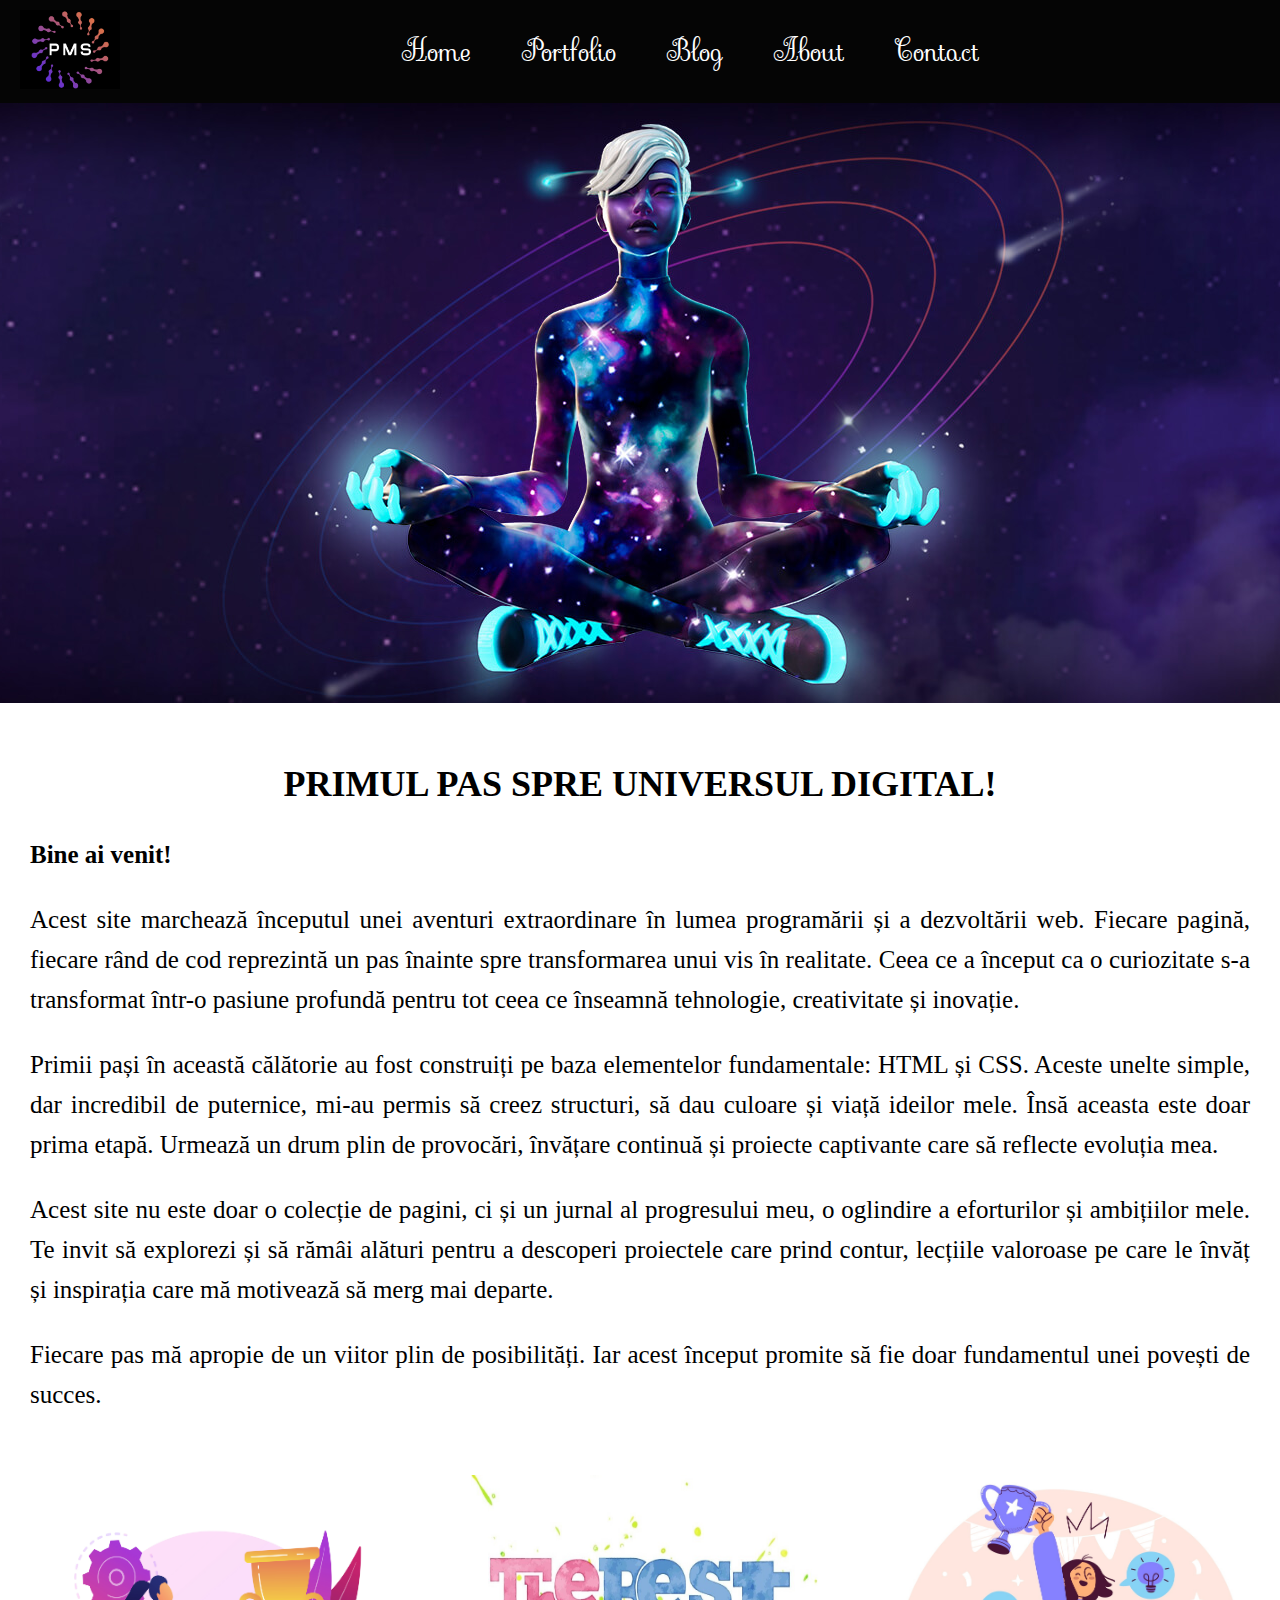
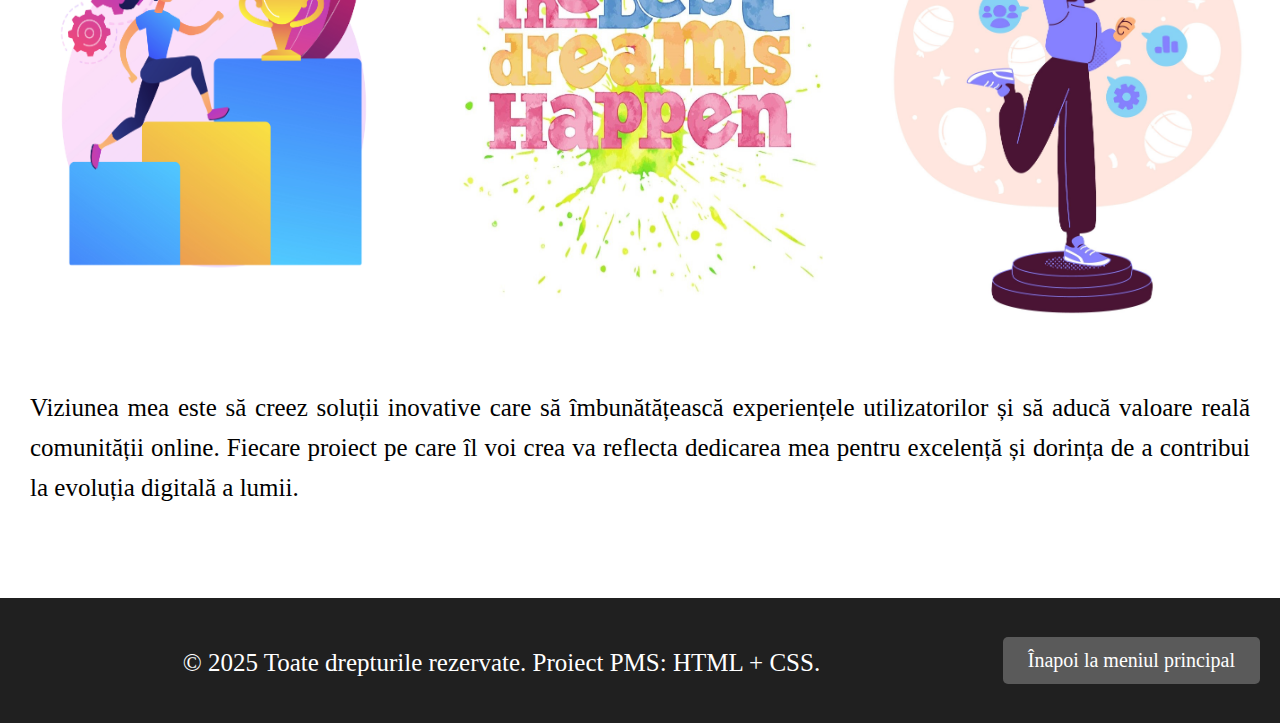
==== commit 608e9a7d: "html-css-project" ====
--- a/index.html
+++ b/index.html
@@ -68,9 +68,12 @@
             <p>Fiecare pas mă apropie de un viitor plin de posibilități. Iar acest început promite să fie doar fundamentul unei povești de succes.</p>
         </section>
         <section id="foto" class="container">
-            <img src="https://img.freepik.com/free-vector/software-code-testing-concept-illustration_114360-8174.jpg?t=st=1733808963~exp=1733812563~hmac=477797dc3344c25aa40a9733ea1f8cc86f74345893cbe39cbbc6567656a714c2&w=740" alt="" class="foto">
-            <img src="https://img.freepik.com/free-vector/it-job-concept-illustration_114360-27000.jpg?t=st=1733809009~exp=1733812609~hmac=92595f351b4ae441b3c26846a9f82569e0b0d2fbfc6d18ab0e8a703df8806863&w=740" alt="" class="foto">
-            <img src="https://img.freepik.com/free-vector/website-creator-concept-illustration_114360-3802.jpg?t=st=1733808914~exp=1733812514~hmac=a240d6dbf52d3c0022d037932f9fde8211e12c4f425bcb30756f7b997f9238bc&w=740" alt="" class="foto">
+            <section id="foto" class="container">
+                <img src="./assets/images/10782467_19198320.jpg" alt="Primul pas spre universul digital" class="foto">
+                <img src="./assets/images/886312_548.jpg" alt="Primul pas spre universul digital" class="foto">
+                <img src="./assets/images/383041892_11504145.jpg" alt="Primul pas spre universul digital" class="foto">
+                
+            </section>
         </section>
         <section class="container">
             <p>Viziunea mea este să creez soluții inovative care să îmbunătățească experiențele utilizatorilor și să aducă valoare reală comunității online. Fiecare proiect pe care îl voi crea va reflecta dedicarea mea pentru excelență și dorința de a contribui la evoluția digitală a lumii.</p>
--- a/assets/css/style.css
+++ b/assets/css/style.css
@@ -575,10 +575,11 @@
         align-items: center; /* Centrează textul */
         width: 100%;
         text-align: center;
+        margin-top: -70px;
     }
     .acasa-page nav ul li {
         margin-bottom: 10px; 
-        padding: 5px 0;
+        padding: 10px 0;
     }
     .acasa-page nav ul li a {
         font-size: 20px; /* Mărimea fontului pe mobil */
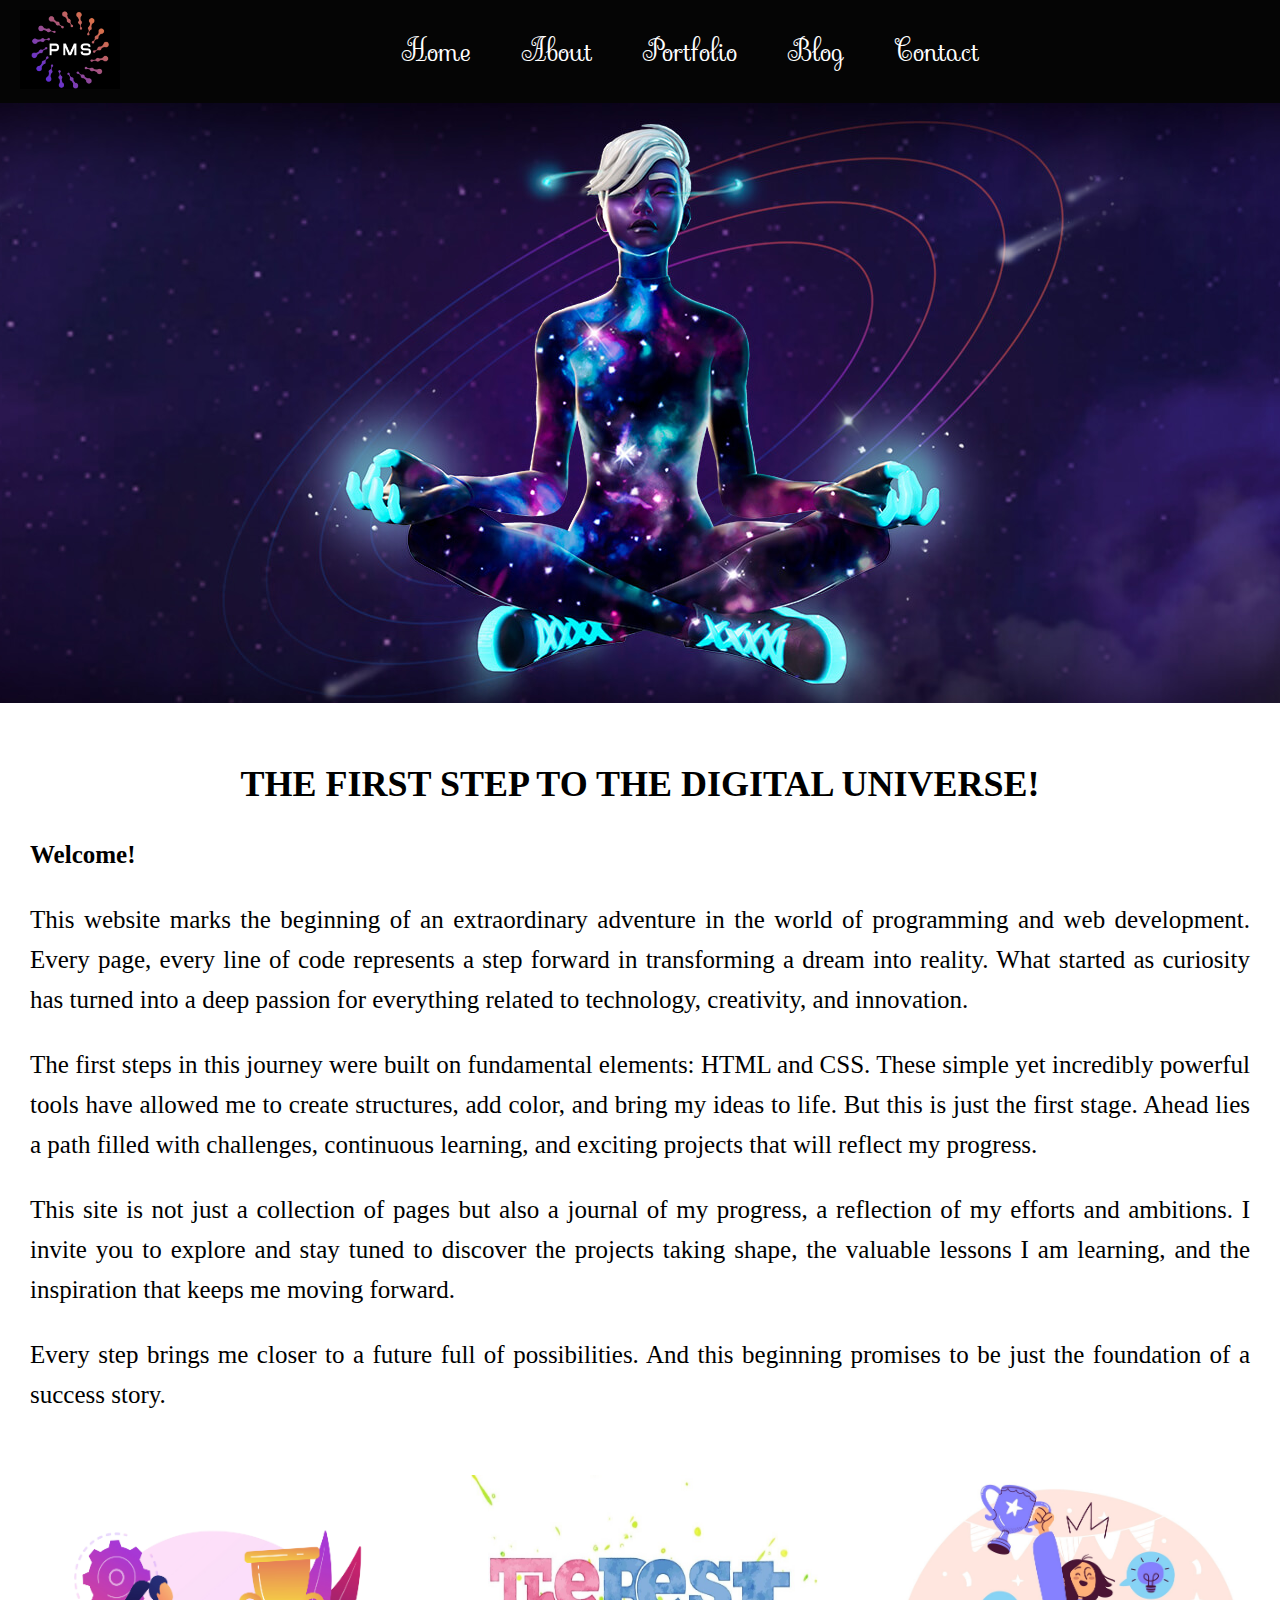
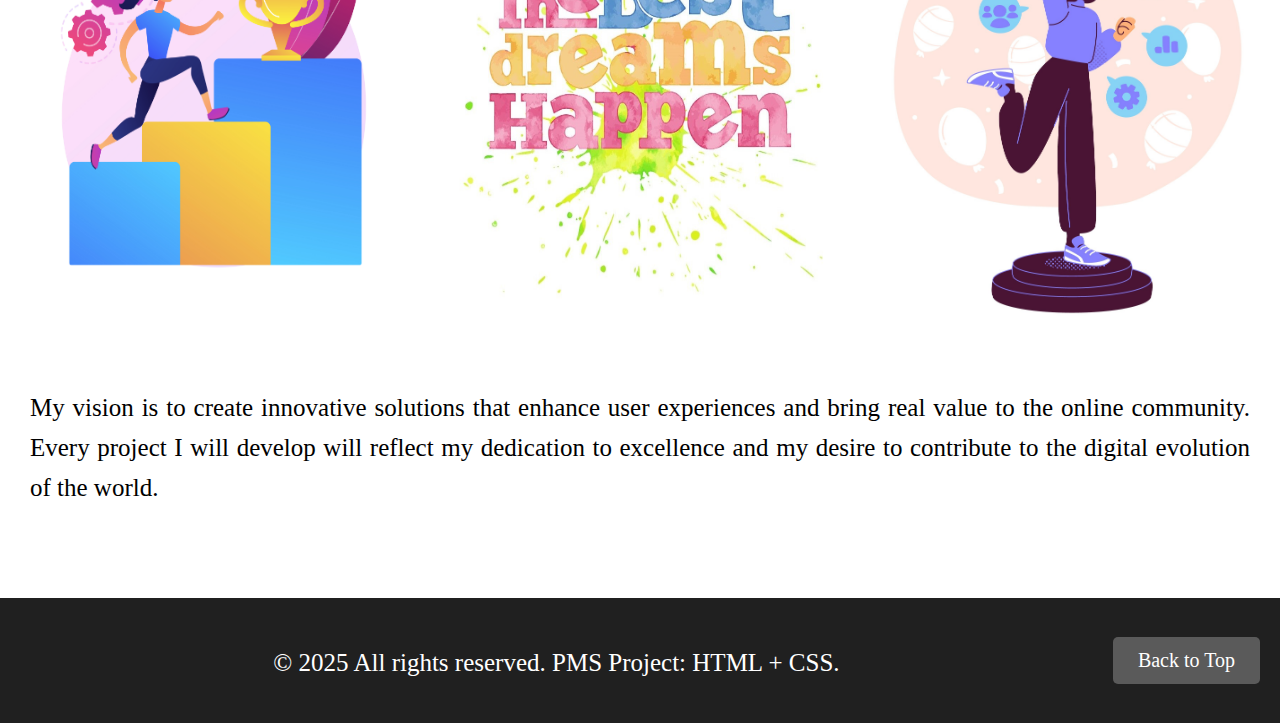
==== commit 389bd472: "html-css-project" ====
--- a/index.html
+++ b/index.html
@@ -26,7 +26,7 @@
 
 </head> 
 
-<body class="acasa-page">
+<body class="home-page">
     <!--START HEADER-->
     <header>
         <div class="logo"> 
@@ -41,10 +41,10 @@
             </label>   
         <nav>
             <ul>
-                <li><a href="./index.html" class="acasa-page">Home</a></li>
+                <li><a href="./index.html" class="home-page">Home</a></li>
+                <li><a href="./pages/despre.html">About</a></li>
                 <li><a href="./pages/portofoliu.html">Portfolio</a></li>
                 <li><a href="./pages/blog.html">Blog</a></li>
-                <li><a href="./pages/despre.html">About</a></li>
                 <li><a href="./pages/contact.html">Contact</a></li>
             </ul>
         </nav>
@@ -60,31 +60,30 @@
     <!--END BANNER-->
     <main>
         <section class="container">
-            <h2 class="colorat">PRIMUL PAS SPRE UNIVERSUL DIGITAL!</h2>
-            <p><strong>Bine ai venit!</strong></p>
-            <p>Acest site marchează începutul unei aventuri extraordinare în lumea programării și a dezvoltării web. Fiecare pagină, fiecare rând de cod reprezintă un pas înainte spre transformarea unui vis în realitate. Ceea ce a început ca o curiozitate s-a transformat într-o pasiune profundă pentru tot ceea ce înseamnă tehnologie, creativitate și inovație.</p>
-            <p>Primii pași în această călătorie au fost construiți pe baza elementelor fundamentale: HTML și CSS. Aceste unelte simple, dar incredibil de puternice, mi-au permis să creez structuri, să dau culoare și viață ideilor mele. Însă aceasta este doar prima etapă. Urmează un drum plin de provocări, învățare continuă și proiecte captivante care să reflecte evoluția mea.</p>
-            <p>Acest site nu este doar o colecție de pagini, ci și un jurnal al progresului meu, o oglindire a eforturilor și ambițiilor mele. Te invit să explorezi și să rămâi alături pentru a descoperi proiectele care prind contur, lecțiile valoroase pe care le învăț și inspirația care mă motivează să merg mai departe.</p>
-            <p>Fiecare pas mă apropie de un viitor plin de posibilități. Iar acest început promite să fie doar fundamentul unei povești de succes.</p>
+            <h2 class="colorat">THE FIRST STEP TO THE DIGITAL UNIVERSE!</h2>
+            <p><strong>Welcome!</strong></p>
+            <p>This website marks the beginning of an extraordinary adventure in the world of programming and web development. Every page, every line of code represents a step forward in transforming a dream into reality. What started as curiosity has turned into a deep passion for everything related to technology, creativity, and innovation.</p>
+            <p>The first steps in this journey were built on fundamental elements: HTML and CSS. These simple yet incredibly powerful tools have allowed me to create structures, add color, and bring my ideas to life. But this is just the first stage. Ahead lies a path filled with challenges, continuous learning, and exciting projects that will reflect my progress.</p>
+            <p>This site is not just a collection of pages but also a journal of my progress, a reflection of my efforts and ambitions. I invite you to explore and stay tuned to discover the projects taking shape, the valuable lessons I am learning, and the inspiration that keeps me moving forward.</p>
+            <p>Every step brings me closer to a future full of possibilities. And this beginning promises to be just the foundation of a success story.</p>
         </section>
         <section id="foto" class="container">
-            <section id="foto" class="container">
-                <img src="./assets/images/10782467_19198320.jpg" alt="Primul pas spre universul digital" class="foto">
-                <img src="./assets/images/886312_548.jpg" alt="Primul pas spre universul digital" class="foto">
-                <img src="./assets/images/383041892_11504145.jpg" alt="Primul pas spre universul digital" class="foto">
-                
-            </section>
+            <img src="./assets/images/10782467_19198320.jpg" alt="The first step into the digital universe" class="foto">
+            <img src="./assets/images/886312_548.jpg" alt="The first step into the digital universe" class="foto">
+            <img src="./assets/images/383041892_11504145.jpg" alt="The first step into the digital universe" class="foto">
         </section>
         <section class="container">
-            <p>Viziunea mea este să creez soluții inovative care să îmbunătățească experiențele utilizatorilor și să aducă valoare reală comunității online. Fiecare proiect pe care îl voi crea va reflecta dedicarea mea pentru excelență și dorința de a contribui la evoluția digitală a lumii.</p>
+            <p>My vision is to create innovative solutions that enhance user experiences and bring real value to the online community. Every project I will develop will reflect my dedication to excellence and my desire to contribute to the digital evolution of the world.</p>
         </section>
         
-    </main>    
-    <footer>
-        <div class="footer-content">
-            <p>&copy; 2025 Toate drepturile rezervate. Proiect PMS: HTML + CSS.</p>
-        </div>
-        <a href="#" class="scrollToTop">Înapoi la meniul principal</a>
+        </main>    
+        <footer>
+            <div class="footer-content">
+                <p>&copy; 2025 All rights reserved. PMS Project: HTML + CSS.</p>
+            </div>
+            <a href="#" class="scrollToTop">Back to Top</a>
+        </footer>
+        
     </footer>
     <script>
         document.addEventListener("DOMContentLoaded", function () {
--- a/assets/css/style.css
+++ b/assets/css/style.css
@@ -11,7 +11,7 @@
     font-style: normal;
     font-display: swap;
 }
-/* Asigură bara de navigare vizibilă mereu */
+
 header {
     background-color: rgba(0, 0, 0, 0.982);
     display: flex;
@@ -20,21 +20,24 @@
     padding: 10px 20px;
     top: 0;
     z-index: 1000;
-    
-}
-
-.logo{
+
+}
+
+.logo {
     max-width: 100px;
 
 }
-#logo{
-    width: 100%;
-}
-nav{
+
+#logo {
+    width: 100%;
+}
+
+nav {
     width: 100%;
     position: relative;
-   
-}
+
+}
+
 nav ul {
     list-style: none;
     display: flex;
@@ -42,20 +45,25 @@
     margin: 0;
     padding: 0;
 }
-nav ul li{
+
+nav ul li {
     padding: 20px 25px;
 }
-nav ul li:hover,nav ul li.active{
+
+nav ul li:hover,
+nav ul li.active {
     background-color: rgba(106, 5, 124, 0.728);
 }
-nav ul li:hover{
+
+nav ul li:hover {
     color: aqua;
 
 }
+
 /* nav ul li:hover a{
 color: red;
 } */
-nav ul li a{
+nav ul li a {
     font-size: 30px;
     color: white;
     text-decoration: none;
@@ -63,34 +71,39 @@
     font-weight: 400;
     font-style: normal;
 }
+
 /*END HEADER*/
 
 
-.container{
+.container {
     margin: 20px 0px;
     padding: 10px 30px;
     font-size: x-large;
 }
-section h2{
+
+section h2 {
     text-align: center;
 }
-section p{
+
+section p {
     text-align: justify;
 }
 
-#foto{
+#foto {
     width: 100%;
     max-width: 1800px;
     margin: auto;
     text-align: center;
 }
-#foto img.foto{
+
+#foto img.foto {
     display: inline-block;
     margin: 10px;
     max-width: 500px;
     width: 100%;
     height: auto;
 }
+
 /* Culoare text pentru fraze colorate */
 .colorat {
     color: black;
@@ -102,13 +115,15 @@
     font-weight: bold;
     color: rgb(0, 208, 255);
 }
-h3{
+
+h3 {
     color: rgb(243, 73, 6);
 }
 
 /* Stilizare lista ordonată */
 ol {
-    margin-left: 20px; /* Distanță pentru a face lista mai lizibilă */
+    margin-left: 20px;
+    /* Distanță pentru a face lista mai lizibilă */
     padding-left: 20px;
     font-size: 25px;
 }
@@ -122,15 +137,18 @@
 
 /* Stilizarea paragrafului pentru a adăuga spațiu între ele */
 p {
-    margin-bottom: 20px; /* Spațiu mai mare între paragrafe */
-    line-height: 1.6; 
+    margin-bottom: 20px;
+    /* Spațiu mai mare între paragrafe */
+    line-height: 1.6;
     font-size: 25px;
 }
 
-footer{
-    display: flex;
-    justify-content: center; /* Centrează textul pe orizontală */
-    align-items: center; /* Centrează elementele pe verticală */
+footer {
+    display: flex;
+    justify-content: center;
+    /* Centrează textul pe orizontală */
+    align-items: center;
+    /* Centrează elementele pe verticală */
     background-color: rgba(0, 0, 0, 0.874);
     color: white;
     padding: 20px;
@@ -138,14 +156,18 @@
     text-align: center;
     position: relative;
 }
+
 footer .footer-content {
     display: flex;
-    justify-content: center; /* Centrează conținutul textului */
-    flex: 1; /* Permite textului să ocupe toată lățimea disponibilă */
-}
+    justify-content: center;
+    /* Centrează conținutul textului */
+    flex: 1;
+    /* Permite textului să ocupe toată lățimea disponibilă */
+}
+
 /* Stilizare buton pentru a-l poziționa în partea dreaptă */
 footer .scrollToTop {
-    margin-left: 20px; 
+    margin-left: 20px;
     background-color: rgba(128, 128, 128, 0.61);
     color: white;
     border-radius: 5px;
@@ -153,15 +175,17 @@
     font-size: 20px;
     cursor: pointer;
     transition: all 0.3s ease;
-    text-decoration: none; /* Elimină sublinierea */
-}
-
-/* Adăugăm un efect de hover pentru buton */
+    text-decoration: none;
+    /* Elimină sublinierea */
+}
+
+/* Efect de hover pentru buton */
 footer .scrollToTop:hover {
     background-color: grey;
-    
-}    
-/*End footer*/    
+
+}
+
+/*End footer*/
 
 /* Start table */
 /* Stilizare tabel */
@@ -203,13 +227,19 @@
 a:hover {
     text-decoration: underline;
 }
+
 .bold-link {
     font-weight: bold;
 }
-@media (min-width: 1024px) { /* Se aplică doar pe desktop */
+
+@media (min-width: 1024px) {
+
+    /* Se aplică doar pe desktop */
     table {
-        width: 90%; /* Ajustează dimensiunea tabelului */
-        margin-left: auto; /* Centrează tabelul */
+        width: 90%;
+        /* Ajustează dimensiunea tabelului */
+        margin-left: auto;
+        /* Centrează tabelul */
         margin-right: auto;
     }
 }
@@ -220,27 +250,29 @@
 .comment-section {
     display: flex;
     flex-direction: column;
-    gap: 10px; 
-    align-items: flex-start; 
-    width: 100%; 
-    max-width: 600px; 
-    margin: 0; 
-    padding: 10px; 
-}
+    gap: 10px;
+    align-items: flex-start;
+    width: 100%;
+    max-width: 600px;
+    margin: 0;
+    padding: 10px;
+}
+
 .comment-box {
     border: 1px solid #ccc;
     border-radius: 6px;
     padding: 20px 30px;
     max-width: 500px;
-    background-color: #f9f9f9; 
-    margin: 20px;  
-} 
+    background-color: #f9f9f9;
+    margin: 20px;
+}
+
 .comment-section form {
     width: 100%;
 }
 
 .comment-section textarea {
-    width: 100%; 
+    width: 100%;
     padding: 8px;
     border: 1px solid #ccc;
     border-radius: 4px;
@@ -263,7 +295,7 @@
     color: white;
     border-radius: 4px;
     cursor: pointer;
-    align-self: flex-start; 
+    align-self: flex-start;
 }
 
 .comment-section button:hover {
@@ -281,11 +313,11 @@
 }
 
 .page-wrapper {
-    background: linear-gradient(45deg, #7b5c67, #080808); 
+    background: linear-gradient(45deg, #7b5c67, #080808);
     padding-top: 130px;
     padding-bottom: 130px;
     flex-grow: 1;
-    
+
 }
 
 .wrapper {
@@ -305,14 +337,16 @@
 }
 
 /* Titluri */
-.title, .titlu {
+.title,
+.titlu {
     font-family: 'Lato', sans-serif;
     color: #333;
     font-size: 24px;
     text-align: center;
     font-weight: bold;
     margin-bottom: 20px;
-    text-transform: capitalize; /* Opțional */
+    text-transform: capitalize;
+    /* Opțional */
 }
 
 /* Structură pentru câmpurile formularului */
@@ -324,11 +358,13 @@
 }
 
 .col-2 {
-    width: calc(50% - 10px); /* Două coloane cu spațiere egală */
+    width: calc(50% - 10px);
+    /* Două coloane cu spațiere egală */
 }
 
 .col-1 {
-    width: 100%; /* Coloana care ocupă întreaga linie */
+    width: 100%;
+    /* Coloana care ocupă întreaga linie */
 }
 
 .input-group {
@@ -343,7 +379,8 @@
     border: 1px solid #ccc;
     font-size: 16px;
     font-family: 'Lato', sans-serif;
-    box-sizing: border-box; /* Evită problemele de dimensiune */
+    box-sizing: border-box;
+    /* Evită problemele de dimensiune */
 }
 
 /* Birthday și Gender pe aceeași linie */
@@ -368,17 +405,20 @@
     gap: 20px;
     margin-top: 10px;
 }
+
 .p-t-10 {
-    display: flex; 
-    gap: 15px; 
-    align-items: center; 
-     margin-top: 10px;
-}
+    display: flex;
+    gap: 15px;
+    align-items: center;
+    margin-top: 10px;
+}
+
 .radio-container {
     display: flex;
     align-items: center;
     gap: 5px;
 }
+
 .radio-container .checkmark {
     display: inline-block;
     width: 20px;
@@ -413,7 +453,8 @@
 
 /* Ascunde opțiunea duplicată "Choose option" */
 .rs-select2 select option[value=""] {
-    display: none; /* Ascunde opțiunea duplicată */
+    display: none;
+    /* Ascunde opțiunea duplicată */
 }
 
 /* Subject ocupă două coloane */
@@ -460,10 +501,11 @@
         flex-direction: column;
     }
 }
+
 /*END FORMULAR CONTACT*/
 
 
-/*START MODIFICARI PAG ACASA*/
+/*START MODIFICARI PAG HOME*/
 
 /* MENIU MOBIL */
 #menu-toggle {
@@ -474,44 +516,48 @@
     font-size: 25px;
     cursor: pointer;
     color: white;
-    z-index: 4000; /* Mai mare decât meniul */
+    z-index: 4000;
+    /* Mai mare decât meniul */
     display: block;
     position: absolute;
-    top: 35px; 
+    top: 35px;
     right: 40px;
 }
 
 .menu-icon i:last-child {
     display: none;
 }
+
 /* Iconița "X" în colțul meniului deschis */
-#menu-toggle:checked + .menu-icon {
+#menu-toggle:checked+.menu-icon {
     position: fixed;
     top: 35px;
     right: 40px;
     font-size: 25px;
     z-index: 3000;
 }
-#menu-toggle:checked + .menu-icon i:first-child {
+
+#menu-toggle:checked+.menu-icon i:first-child {
     display: none;
 }
 
-#menu-toggle:checked + .menu-icon i:last-child {
+#menu-toggle:checked+.menu-icon i:last-child {
     display: inline;
 }
 
 /* START BANNER */
-.acasa-page #banner {
+.home-page #banner {
     width: 100%;
     height: 600px;
     background-image: url(../images/banner3.gif);
     background-size: cover;
     background-position: center;
     position: relative;
-    z-index: 1; /* Banner-ul trebuie să fie sub meniu */
-}
-
-.acasa-page #banner h1 {
+    z-index: 1;
+    
+}
+
+.home-page #banner h1 {
     color: rgba(0, 255, 255, 0.749);
     text-align: center;
     position: absolute;
@@ -519,95 +565,123 @@
     top: 50%;
     transform: translate(-50%, -50%);
 }
+
 /* END BANNER */
 
-.acasa-page #foto {
+.home-page #foto {
     width: 100%;
     max-width: 100%;
     margin: 0 auto;
     text-align: center;
-    overflow: hidden; /* Elimină complet scroll-ul orizontal */
+    overflow: hidden;
+    /* Elimină complet scroll-ul orizontal */
     display: flex;
     flex-wrap: wrap;
-    justify-content: center; /* Centrează imaginile */
-    padding: 0; /* Elimină orice padding care împinge imaginile */
-    box-sizing: border-box; /* Asigură că padding-ul nu afectează lățimea */
-}
-
-.acasa-page #foto img.foto {
+    justify-content: center;
+    /* Centrează imaginile */
+    padding: 0;
+    /* Elimină orice padding care împinge imaginile */
+    box-sizing: border-box;
+    /* Asigură că padding-ul nu afectează lățimea */
+}
+
+.home-page #foto img.foto {
     display: block;
     margin: 10px;
-    max-width: calc(33.33% - 20px); /* Pe desktop: 3 imagini pe rând */
+    max-width: calc(33.33% - 20px);
+    /* Pe desktop: 3 imagini pe rând */
     width: auto;
     height: auto;
 }
 
 /* MENIU MOBIL */
 @media (max-width: 768px) {
-    .acasa-page nav {
+    .home-page nav {
         position: fixed;
         top: 0;
         left: 0;
         width: 100%;
-        height: 100vh; /* Ocupă tot ecranul */
+        height: 100vh;
+        /* Ocupă tot ecranul */
         background-color: rgba(37, 4, 91, 0.886);
         display: none;
         justify-content: center;
         align-items: center;
-        z-index: 2000; /* Asigură că meniul stă deasupra bannerului */
-    }
-    html, body {
+        z-index: 2000;
+        /* Asigură că meniul stă deasupra bannerului */
+    }
+
+    html,
+    body {
         margin: 0;
         padding: 0;
         width: 100%;
     }
-    
+
     /* Afișează meniul când checkbox-ul este activat */
-    #menu-toggle:checked ~ nav {
+    #menu-toggle:checked~nav {
         display: grid;
-   }
-    .acasa-page nav ul {
+    }
+
+    .home-page nav ul {
         list-style: none;
         padding: 0;
         margin: 0;
         display: flex;
-        flex-direction: column; /* Aranjează elementele vertical */
-        align-items: center; /* Centrează textul */
+        flex-direction: column;
+        /* Aranjează elementele vertical */
+        align-items: center;
+        /* Centrează textul */
         width: 100%;
         text-align: center;
         margin-top: -70px;
     }
-    .acasa-page nav ul li {
-        margin-bottom: 10px; 
+
+    .home-page nav ul li {
+        margin-bottom: 10px;
         padding: 10px 0;
     }
-    .acasa-page nav ul li a {
-        font-size: 20px; /* Mărimea fontului pe mobil */
+
+    .home-page nav ul li a {
+        font-size: 20px;
+        /* Mărimea fontului pe mobil */
         font-family: 'Times New Roman', Times, serif;
         color: white;
         text-decoration: none;
     }
+
     /* Sublinierea „Acasă” când meniul este deschis */
-    #menu-toggle:checked ~ nav ul li a.acasa-page {
-    color: rgb(255, 51, 0); /* Culoarea textului */  
-    }
-    .acasa-page #banner {
+    #menu-toggle:checked~nav ul li a.home-page {
+        color: rgb(255, 51, 0);
+        /* Culoarea textului */
+    }
+
+    .home-page #banner {
         height: 400px;
-        position: relative; /* Evită ca bannerul să fie fixat peste meniu */
-    z-index: 1; /* Banner-ul trebuie să fie sub meniu */
-    }
-    .acasa-page #banner h1 {
+        position: relative;
+        /* Evită ca bannerul să fie fixat peste meniu */
+        z-index: 1;
+        /* Banner-ul trebuie să fie sub meniu */
+    }
+
+    .home-page #banner h1 {
         font-size: 24px;
     }
-    .acasa-page #foto {
-        flex-direction: column; /* Pune imaginile una sub alta */
-        align-items: center; /* Centrează imaginile */
-    }
-    .acasa-page #foto img.foto {
-        max-width: 90%; /* Asigură că imaginile nu depășesc ecranul */
+
+    .home-page #foto {
+        flex-direction: column;
+        /* Pune imaginile una sub alta */
+        align-items: center;
+        /* Centrează imaginile */
+    }
+
+    .home-page #foto img.foto {
+        max-width: 90%;
+        /* Asigură că imaginile nu depășesc ecranul */
         width: auto;
     }
-    #menu-toggle:checked ~ .header-container {
+
+    #menu-toggle:checked~.header-container {
         position: fixed;
         width: 100%;
     }
@@ -615,134 +689,190 @@
 
 /* Aplica stiluri doar pe mobil, dar nu pe pagina Acasă */
 @media (max-width: 768px) {
+
     /* Meniu orizontal pe mobil */
-    body:not(.acasa-page) header nav ul {
-        align-items: center; /* Centrează elementele pe verticală */
-    }
+    body:not(.home-page) header nav ul {
+        align-items: center;
+        /* Centrează elementele pe verticală */
+    }
+
     /* Stiluri pentru celelalte pagini (nu Acasă) */
-    body:not(.acasa-page) header nav ul li {
-        padding: 3px 2px; /* Padding uniform pentru elemente */
+    body:not(.home-page) header nav ul li {
+        padding: 3px 2px;
+        /* Padding uniform pentru elemente */
         line-height: 0;
     }
-    body:not(.acasa-page) header nav ul li a {
-        font-size: 13px; /* Font mai mic pe mobil */
-        padding: 3px 3px; /* Reduți padding-ul pentru a ajusta distanțele pe mobil */
-        text-align: center; 
+
+    body:not(.home-page) header nav ul li a {
+        font-size: 13px;
+        /* Font mai mic pe mobil */
+        padding: 3px 3px;
+        /* Am redus padding-ul pentru a ajusta distanțele pe mobil */
+        text-align: center;
         line-height: 2;
         font-family: 'Times New Roman', Times, serif;
     }
-    body:not(.acasa-page) header {
-        padding: 5px 10px; /* Reducem padding-ul general din header */
-    }
+
+    body:not(.home-page) header {
+        padding: 5px 10px;
+        /* Am redus padding-ul general din header */
+    }
+
     table {
         width: 100%;
         display: block;
-        overflow-x: auto; /* Permite scroll orizontal dacă tabelul e prea mare */
-        white-space: nowrap; /* Evită ca textul să se spargă aiurea */
-    }
-    th, td {
-        font-size: 11.5px; /* Micșorăm fontul pentru a încăpea mai bine */
+        overflow-x: auto;
+        /* Permite scroll orizontal dacă tabelul e prea mare */
+        white-space: nowrap;
+        /* Evită ca textul să se spargă aiurea */
+    }
+
+    th,
+    td {
+        font-size: 11.5px;
         padding: 8px;
     }
+
     #foto {
         width: 100%;
         max-width: 100%;
         margin: 0 auto;
         text-align: center;
-        overflow: hidden; /* Elimină complet scroll-ul orizontal */
+        overflow: hidden;
+        /* Elimină complet scroll-ul orizontal */
         display: flex;
         flex-wrap: wrap;
-        justify-content: center; /* Centrează imaginile */
-        padding: 0; /* Elimină orice padding care împinge imaginile */
-        box-sizing: border-box; /* Asigură că padding-ul nu afectează lățimea */
-    }
-    
+        justify-content: center;
+        /* Centrează imaginile */
+        padding: 0;
+        /* Elimină orice padding care împinge imaginile */
+        box-sizing: border-box;
+        /* Asigură că padding-ul nu afectează lățimea */
+    }
+
     #foto img.foto {
         display: block;
         margin: 10px;
-        max-width: calc(33.33% - 20px); /* Pe desktop: 3 imagini pe rând */
+        max-width: calc(33.33% - 20px);
+        /* Pe desktop: 3 imagini pe rând */
         width: auto;
         height: auto;
     }
+
     .despre-img {
-        width: 90%; /* Se ajustează la lățimea containerului */
-        max-width: 800px; /* Setează o lățime maximă rezonabilă */
+        width: 90%;
+        /* Se ajustează la lățimea containerului */
+        max-width: 800px;
+        /* Setează o lățime maximă rezonabilă */
         display: block;
-        margin: 20px auto; /* Adaugă spațiu și centrează */
-        
-    }
-}
+        margin: 20px auto;
+        /* Adaugă spațiu și centrează */
+
+    }
+}
+
 @media (max-width: 768px) {
     p {
-        text-align: left; /* Elimină justify pentru a evita spațiile mari */
-        word-break: break-word; /* Împiedică formarea spațiilor mari între cuvinte */
-        hyphens: auto; /* Permite despărțirea naturală a cuvintelor */
-        font-size: 1rem; /* Păstrează dimensiunea normală a textului */
-        line-height: 1.5; /* Asigură lizibilitate bună */
-        word-spacing: normal; /* Resetează spațierea între cuvinte */
-        letter-spacing: normal; /* Resetează spațierea între litere */
+        text-align: left;
+        /* Elimină justify pentru a evita spațiile mari */
+        word-break: break-word;
+        /* Împiedică formarea spațiilor mari între cuvinte */
+        hyphens: auto;
+        /* Permite despărțirea naturală a cuvintelor */
+        font-size: 1rem;
+        /* Păstrează dimensiunea normală a textului */
+        line-height: 1.5;
+        /* Asigură lizibilitate bună */
+        word-spacing: normal;
+        /* Resetează spațierea între cuvinte */
+        letter-spacing: normal;
+        /* Resetează spațierea între litere */
     }
 
     .container {
         max-width: 90%;
-        margin: 0 auto; /* Asigură că textul rămâne centrat fără să se întindă prea mult */
-    }
-}
+        margin: 0 auto;
+        /* Asigură că textul rămâne centrat fără să se întindă prea mult */
+    }
+}
+
 @media (max-width: 768px) {
     h1 {
-        font-size: 1.4rem;
-    }
+        font-size: 1.2rem;
+    }
+
     h2 {
         font-size: 1.3rem;
     }
+
     h3 {
-        font-size: 1.2rem;
-    }
-}
+        font-size: 1.1rem;
+    }
+}
+
 @media (max-width: 768px) {
-    ol li, ul li {
-        font-size: 1rem; /* Ajustează dimensiunea fontului */
-    }
-}
+
+    ol li,
+    ul li {
+        font-size: 1rem;
+        /* Ajustează dimensiunea fontului */
+    }
+}
+
 @media (max-width: 768px) {
     footer {
         display: flex;
-        flex-direction: column; /* Elemente pe verticală */
-        align-items: center; /* Centrează conținutul */
+        flex-direction: column;
+        /* Elemente pe verticală */
+        align-items: center;
+        /* Centrează conținutul */
         text-align: center;
-        padding: 15px 0;  /* Reduce padding-ul */
+        padding: 15px 0;
+        /* Reduce padding-ul */
     }
 
     footer .footer-content {
-        font-size: 14px; /* Dimensiune mai mică */
-        line-height: 1.4; /* Spațiu echilibrat */
-        max-width: 60%; /* Ajustează lățimea */
-        margin: 0 auto; /* Elimină extra spațiu jos */
-        padding: 0; /* Elimină padding inutil */
+        font-size: 14px;
+        /* Dimensiune mai mică */
+        line-height: 1.4;
+        /* Spațiu echilibrat */
+        max-width: 60%;
+        /* Ajustează lățimea */
+        margin: 0 auto;
+        /* Elimină extra spațiu jos */
+        padding: 0;
+        /* Elimină padding inutil */
     }
 
     footer .scrollToTop {
         font-size: 14px;
-        padding: 6px 12px; /* Ajustează padding-ul doar în interior */
+        padding: 6px 12px;
+        /* Ajustează padding-ul doar în interior */
         text-align: center;
-        margin-top: 5px; /* Urcă butonul mai sus */
-        margin-left: 0; /* Elimină orice decalaj la stânga */
+        margin-top: 5px;
+        /* Urcă butonul mai sus */
+        margin-left: 0;
+        /* Elimină orice decalaj la stânga */
         display: block;
         width: fit-content;
     }
 }
+
 @media (min-width: 769px) {
     .menu-icon {
         display: none;
     }
+
     .header-container {
         display: flexblock;
         justify-content: center;
         width: 100%;
     }
-    html, body {
+
+    html,
+    body {
         margin: 0;
         padding: 0;
         width: 100%;
     }
-}
+}